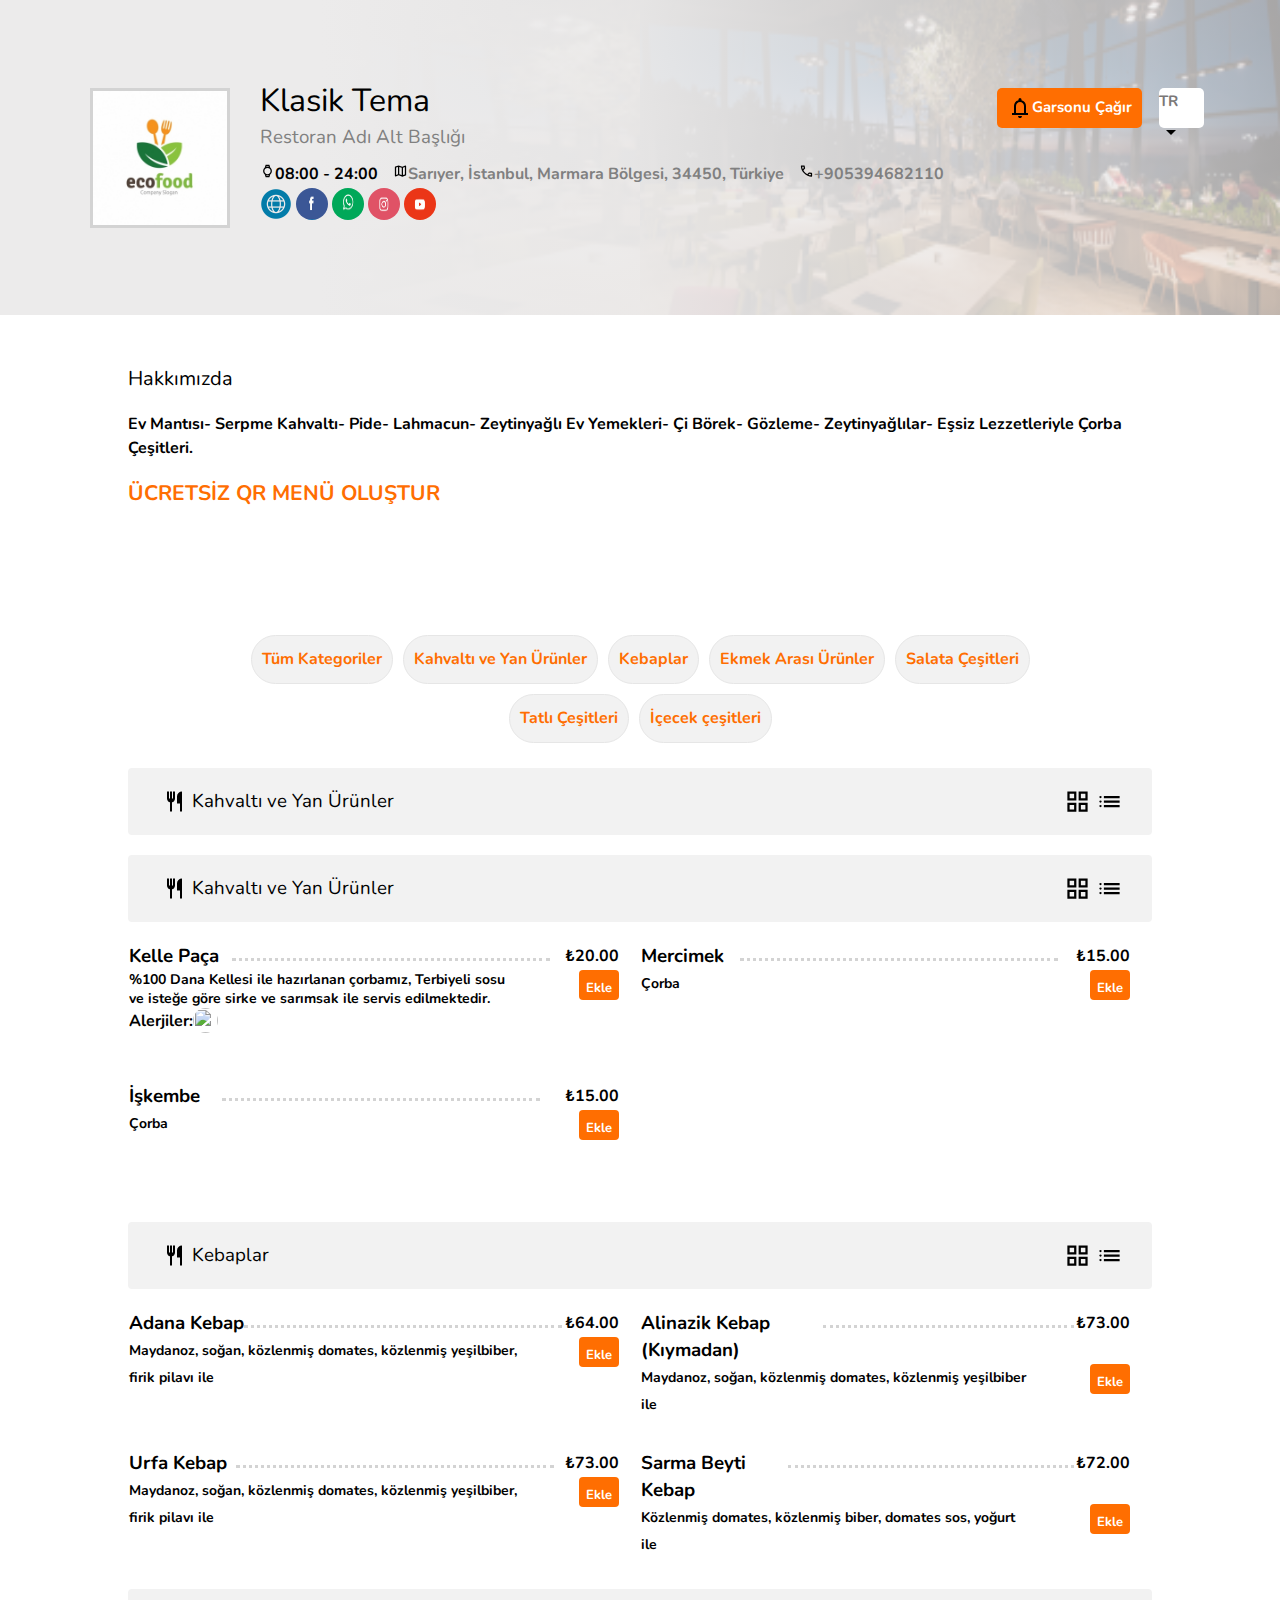
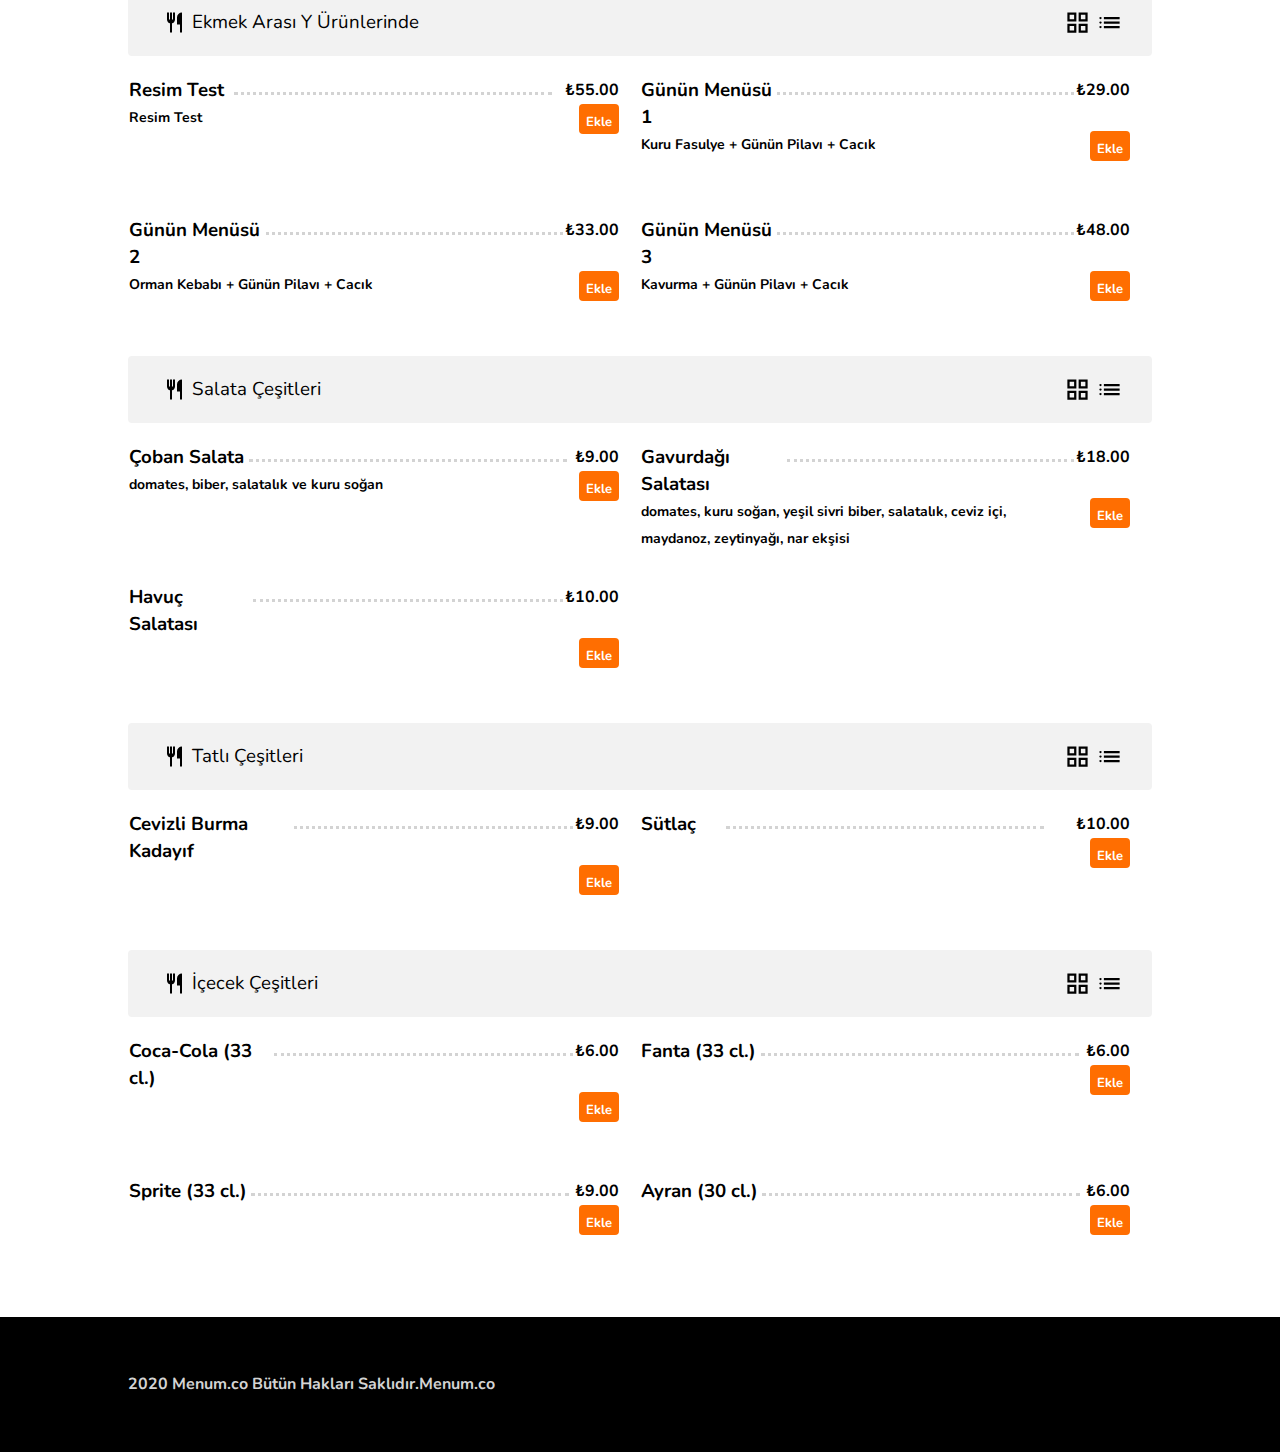
==== index-2.html @ 5a4ddde8 "first commit" ====
<!DOCTYPE html>
<html lang="en">
<head>
    <meta charset="UTF-8">
    <meta name="viewport" content="width=device-width, initial-scale=1.0">
    <link rel="stylesheet" href="./style-2.css">
    <link rel="icon" href="./social medias img/menum.com">
    <link rel="preconnect" href="https://fonts.googleapis.com">
    <link rel="preconnect" href="https://fonts.gstatic.com" crossorigin>
    <link href="https://fonts.googleapis.com/css2?family=Mansalva&family=Noto+Sans+JP:wght@100..900&family=Nunito:ital,wght@0,200..1000;1,200..1000&display=swap" rel="stylesheet">

    <title>Klasik Tema</title>
</head>
<body>
    <!--Header Section Start----------------->

    <header class="header">
        <div class="container">
            <section class="left-section">
                <div class="left">
                    <div class="logo">
                        <img src="./Assets/img/logo.jpg" alt="">
                    </div>
                </div>
                <div class="content">

                    <div class="right">
                        <div class="title">
                            <h1>Klasik Tema</h1>
                            <h3>Restoran Adı Alt Başlığı</h3>
                        </div>

                        <div class="head-content">
                            <ul>
                                <li>
                                    <img src="./Assets/icon/saat.svg" alt="#saat">
                                    08:00 - 24:00
                                </li>
                                <li>
                                    <img src="./Assets/icon/harita.svg" alt="#harita">
                                    <a href="https://www.google.com/maps/search/?api=1&query=Sar%C4%B1yer,%20%C4%B0stanbul,%20Marmara%20B%C3%B6lgesi,%2034450,%20T%C3%BCrkiye">Sarıyer, İstanbul, Marmara Bölgesi, 34450, Türkiye</a>
                                </li>
                                <li>
                                    <img src="./Assets/icon/telefon.svg" alt="#telefon">
                                    <a href="#">+905394682110</a>
                                </li>
                            </ul>
                        </div>

                        <div class="socials">
                            <a href="#" id="first">
                                <img src="./social medias img/menum.com" alt="">
                            </a>
                            <a href="#">
                                <img src="./social medias img/Facebook.PNG" alt="">
                            </a>
                            <a href="#">
                                <img src="./social medias img/Whatsapp.PNG" alt="">
                            </a>
                            <a href="#">
                                <img src="./social medias img/İnstagram.PNG" alt="">
                            </a>
                            <a href="#">
                                <img src="./social medias img/youtube.PNG" alt="">
                            </a>
                        </div>
                    </div>    
                </div>
            </section>
            <section class="right-section">
                <div class="container">
                    <div class="left">
                        <img src="./Assets/icon/Bildirim çanı.svg" alt="">
                        <a href="#">Garsonu Çağır</a>
                    </div>
                    <div class="right">
                        <a href="#">
                            TR
                            <img src="./Assets/icon/mini aşşağı yönlü ok.svg" alt="">
                        </a>
                        <ul>
                            <li>Arabic</li>
                            <li>English</li>
                            <li>Turkish</li>
                        </ul>
                    </div>
                </div>
            </section>
        </div>
    </header>

    <!--Header Section End----------------->

    <!--About Us Section Start----------------->

    <article class="article">
        <div class="container">
            <div class="title-section">
                <h2>Hakkımızda</h2>
            </div>
            <div class="content-section">
                <p>Ev Mantısı- Serpme Kahvaltı- Pide- Lahmacun- Zeytinyağlı Ev Yemekleri- Çi Börek- Gözleme- Zeytinyağlılar- Eşsiz Lezzetleriyle Çorba Çeşitleri.</p>
                <a href="#">ÜCRETSİZ QR MENÜ OLUŞTUR</a>
            </div>
        </div>
    </article>

    <!--About Us Section End----------------->

    <!--Main Section Start----------------->

    <main class="main">
        <div class="container">
            <nav class="nav">
                <div class="container">
                    <a href="#">Tüm Kategoriler</a>
                    <a href="#">Kahvaltı ve Yan Ürünler</a>
                    <a href="#">Kebaplar</a>
                    <a href="#">Ekmek Arası Ürünler</a>
                    <a href="#">Salata Çeşitleri</a>
                    <a href="#"> Tatlı Çeşitleri</a>
                    <a href="#" class="bottom">İçecek çeşitleri</a>
                </div>
            </nav>
            

            <div class="boxed-list">
                <section class="section">
                    <div class="container">
                        <div class="menu-head">
                            <div class="menu-title">
                                <img src="./Assets/icon/restoran çatal kaşık.svg" alt="">
                                <h3>Kahvaltı ve Yan Ürünler</h3>
                            </div>
                            <div class="menu-icon">
                                <img src="./Assets/icon/dört bölme.svg" alt="">
                                <img src="./Assets/icon/liste.svg" alt="">
                            </div>
                        </div>
                    </div>
                </section>

                <section class="section alt-kategori" id="alt-kategori">
                    <div class="container">
                        <div class="menu-head">
                            <div class="menu-title">
                                <img src="./Assets/icon/restoran çatal kaşık.svg" alt="">
                                <h3>Kahvaltı ve Yan Ürünler</h3>
                            </div>
                            <div class="menu-icon">
                                <img src="./Assets/icon/dört bölme.svg" alt="">
                                <img src="./Assets/icon/liste.svg" alt="">
                            </div>
                        </div>
                    </div>
                </section>

                <article class="menu-article">
                    <div class="menu">
                        <div class="container">

                            <div class="card card1">
                                <div class="title">
                                    <h3>Kelle Paça</h3>
                                    <div class="line"></div>
                                    <p>₺20.00</p>
                                </div>
                                <div class="content">
                                    <p style="font-size: 14px; line-height: normal;">%100 Dana Kellesi ile hazırlanan çorbamız, Terbiyeli sosu ve isteğe göre sirke ve sarımsak ile servis edilmektedir.</p>
                                    <a href="#">Ekle</a>
                                </div>
                                <div class="card-footer">
                                    <h4>Alerjiler:</h4>
                                    <img src="../Duyarlı Web Site Tasarım Örnekleri/social medias img/reddit.PNG" alt="" style="width: 25px; height: 25px; border-radius: 100%;">
                                    
                                </div>
                            </div>

                            <div class="card card2">
                                <div class="title">
                                    <h3>Mercimek</h3>
                                    <div class="line"></div>
                                    <p>₺15.00</p>
                                </div>

                                <div class="content">
                                    <p>Çorba</p>
                                    <a href="#">Ekle</a>
                                </div>
                            </div>

                            <div class="card card3">
                                <div class="title">
                                    <h3>İşkembe</h3>
                                    <div class="line"></div>
                                    <p>₺15.00</p>
                                </div>

                                <div class="content">
                                    <p>Çorba</p>
                                    <a href="#">Ekle</a>
                                </div>
                            </div>


                        </div>
                    </div>
                </article>
            </div>  
            
            <div class="boxed-list">
                <section class="section">
                    <div class="container">
                        <div class="menu-head">
                            <div class="menu-title">
                                <img src="./Assets/icon/restoran çatal kaşık.svg" alt="">
                                <h3>Kebaplar</h3>
                            </div>
                            <div class="menu-icon">
                                <img src="./Assets/icon/dört bölme.svg" alt="">
                                <img src="./Assets/icon/liste.svg" alt="">
                            </div>
                        </div>
                    </div>
                </section>

                <article class="menu-article">
                    <div class="menu">
                        <div class="container">
                            
                            <div class="card card1">
                                <div class="title">
                                    <h3>Adana Kebap</h3>
                                    <div class="line"></div>
                                    <p>₺64.00</p>
                                </div>

                                <div class="content">
                                    <p>Maydanoz, soğan, közlenmiş domates, közlenmiş yeşilbiber, firik pilavı ile</p>
                                    <a href="#">Ekle</a>
                                </div>
                            </div>

                            <div class="card card2">
                                <div class="title">
                                    <h3>Alinazik Kebap (Kıymadan)</h3>
                                    <div class="line"></div>
                                    <p>₺73.00</p>
                                </div>

                                <div class="content">
                                    <p>Maydanoz, soğan, közlenmiş domates, közlenmiş yeşilbiber ile</p>
                                    <a href="#">Ekle</a>
                                </div>
                            </div>

                            <div class="card card3">
                                <div class="title">
                                    <h3>Urfa Kebap</h3>
                                    <div class="line"></div>
                                    <p>₺73.00</p>
                                </div>

                                <div class="content">
                                    <p>Maydanoz, soğan, közlenmiş domates, közlenmiş yeşilbiber, firik pilavı ile</p>
                                    <a href="#">Ekle</a>
                                </div>
                            </div>

                            <div class="card card4">
                                <div class="title">
                                    <h3>Sarma Beyti Kebap</h3>
                                    <div class="line"></div>
                                    <p>₺72.00</p>
                                </div>

                                <div class="content">
                                    <p>Közlenmiş domates, közlenmiş biber, domates sos, yoğurt ile</p>
                                    <a href="#">Ekle</a>
                                </div>
                            </div>


                        </div>
                    </div>
                </article>

            </div>

            <div class="boxed-list">
                <section class="section">
                    <div class="container">
                        <div class="menu-head">
                            <div class="menu-title">
                                <img src="./Assets/icon/restoran çatal kaşık.svg" alt="">
                                <h3>Ekmek Arası Y Ürünlerinde</h3>
                            </div>
                            <div class="menu-icon">
                                <img src="./Assets/icon/dört bölme.svg" alt="">
                                <img src="./Assets/icon/liste.svg" alt="">
                            </div>
                        </div>
                    </div>
                </section>

                <article class="menu-article">
                    <div class="menu">
                        <div class="container">
                            
                            <div class="card card1">
                                <div class="title">
                                    <h3>Resim Test</h3>
                                    <div class="line"></div>
                                    <p>₺55.00</p>
                                </div>

                                <div class="content">
                                    <p>Resim Test</p>
                                    <a href="#">Ekle</a>
                                </div>
                            </div>

                            <div class="card card2">
                                <div class="title">
                                    <h3>Günün Menüsü 1</h3>
                                    <div class="line"></div>
                                    <p>₺29.00</p>
                                </div>

                                <div class="content">
                                    <p>Kuru Fasulye + Günün Pilavı + Cacık</p>
                                    <a href="#">Ekle</a>
                                </div>
                            </div>

                            <div class="card card3">

                                <div class="title">
                                    <h3>Günün Menüsü 2</h3>
                                    <div class="line"></div>
                                    <p>₺33.00</p>
                                </div>

                                <div class="content">
                                    <p>Orman Kebabı + Günün Pilavı + Cacık</p>
                                    <a href="#">Ekle</a>
                                </div>
                            </div>

                            <div class="card card4">
                                <div class="title">
                                    <h3>Günün Menüsü 3</h3>
                                    <div class="line"></div>
                                    <p>₺48.00</p>
                                </div>

                                <div class="content">
                                    <p>Kavurma + Günün Pilavı + Cacık</p>
                                    <a href="#">Ekle</a>
                                </div>
                            </div>


                        </div>
                    </div>
                </article>
            </div>

            <div class="boxed-list">
                <section class="section">
                    <div class="container">
                        <div class="menu-head">
                            <div class="menu-title">
                                <img src="./Assets/icon/restoran çatal kaşık.svg" alt="">
                                <h3>Salata Çeşitleri</h3>
                            </div>
                            <div class="menu-icon">
                                <img src="./Assets/icon/dört bölme.svg" alt="">
                                <img src="./Assets/icon/liste.svg" alt="">
                            </div>
                        </div>
                    </div>
                </section>

                <article class="menu-article">
                    <div class="menu">
                        <div class="container">
                            
                            <div class="card card1">
                                <div class="title">
                                    <h3>Çoban Salata</h3>
                                    <div class="line"></div>
                                    <p>₺9.00</p>
                                </div>

                                <div class="content">
                                    <p>domates, biber, salatalık ve kuru soğan</p>
                                    <a href="#">Ekle</a>
                                </div>
                            </div>

                            <div class="card card2">
                                <div class="title">
                                    <h3>Gavurdağı Salatası</h3>
                                    <div class="line"></div>
                                    <p>₺18.00</p>
                                </div>

                                <div class="content">
                                    <p>domates, kuru soğan, yeşil sivri biber, salatalık, ceviz içi, maydanoz, zeytinyağı, nar ekşisi
                                    </p>
                                    <a href="#">Ekle</a>
                                </div>
                            </div>

                            <div class="card card3">
                                <div class="title">
                                    <h3>Havuç Salatası</h3>
                                    <div class="line"></div>
                                    <p>₺10.00</p>
                                </div>

                                <div class="content">
                                    <p></p>
                                    <a href="#">Ekle</a>
                                </div>
                            </div>

                        </div>
                    </div>
                </article>
            </div>

            <div class="boxed-list">
                <section class="section">
                    <div class="container">
                        <div class="menu-head">
                            <div class="menu-title">
                                <img src="./Assets/icon/restoran çatal kaşık.svg" alt="">
                                <h3>Tatlı Çeşitleri</h3>
                            </div>
                            <div class="menu-icon">
                                <img src="./Assets/icon/dört bölme.svg" alt="">
                                <img src="./Assets/icon/liste.svg" alt="">
                            </div>
                        </div>
                    </div>
                </section>

                <article class="menu-article">
                    <div class="menu">
                        <div class="container">
                            
                            <div class="card card1">
                                <div class="title">
                                    <h3>Cevizli Burma Kadayıf</h3>
                                    <div class="line"></div>
                                    <p>₺9.00</p>
                                </div>

                                <div class="content">
                                    <p></p>
                                    <a href="#">Ekle</a>
                                </div>
                            </div>

                            <div class="card card2">
                                <div class="title">
                                    <h3>Sütlaç</h3>
                                    <div class="line"></div>
                                    <p>₺10.00</p>
                                </div>

                                <div class="content">
                                    <p></p>
                                    <a href="#">Ekle</a>
                                </div>
                            </div>

                            

                        </div>
                    </div>
                </article>
            </div>

            <div class="boxed-list">
                <section class="section">
                    <div class="container">
                        <div class="menu-head">
                            <div class="menu-title">
                                <img src="./Assets/icon/restoran çatal kaşık.svg" alt="">
                                <h3>İçecek Çeşitleri</h3>
                            </div>
                            <div class="menu-icon">
                                <img src="./Assets/icon/dört bölme.svg" alt="">
                                <img src="./Assets/icon/liste.svg" alt="">
                            </div>
                        </div>
                    </div>
                </section>

                <article class="menu-article">
                    <div class="menu">
                        <div class="container">
                            
                            <div class="card card1">
                                <div class="title">
                                    <h3>Coca-Cola (33 cl.)</h3>
                                    <div class="line"></div>
                                    <p>₺6.00</p>
                                </div>

                                <div class="content">
                                    <p></p>
                                    <a href="#">Ekle</a>
                                </div>
                            </div>

                            <div class="card card2">
                                <div class="title">
                                    <h3>Fanta (33 cl.)</h3>
                                    <div class="line"></div>
                                    <p>₺6.00</p>
                                </div>

                                <div class="content">
                                    <p></p>
                                    <a href="#">Ekle</a>
                                </div>
                            </div>

                            <div class="card card3">
                                <div class="title">
                                    <h3>Sprite (33 cl.)</h3>
                                    <div class="line"></div>
                                    <p>₺9.00</p>
                                </div>

                                <div class="content">
                                    <p></p>
                                    <a href="#">Ekle</a>
                                </div>
                            </div>

                            <div class="card card4">
                                <div class="title">
                                    <h3>Ayran (30 cl.)</h3>
                                    <div class="line"></div>
                                    <p>₺6.00</p>
                                </div>

                                <div class="content">
                                    <p></p>
                                    <a href="#">Ekle</a>
                                </div>
                            </div>

                        </div>
                    </div>
                </article>

            </div>

        </div>
    </main>

    <!--Main Section End----------------->

    <!--Footer Section Start----------------->

    <footer class="footer">
        <div class="container">
            <div class="content-section">
                <p>2020 Menum.co Bütün Hakları Saklıdır.</p>
                <a href="#">Menum.co</a>
            </div>
        </div>
    </footer>

    <!--Footer Section End----------------->
    
</body>
</html>
---- style-2.css ----
*{
    box-sizing: border-box;
    margin: 0;
    padding: 0;
}

body {
    color: #000;
    font-size: 16px;
    line-height: 27px;
    font-family: "Nunito", sans-serif;
    font-optical-sizing: auto;
    font-weight: bold;
    font-style: normal;
    display: flex;
    flex-direction: column;
}


.boxed-list h3{ 
    font-weight: bold;
}

/*Header Section Start-------------------------------*/

.header{
    width: 100%;
    min-height: 35vh;
    background: linear-gradient(to right, rgb(236, 235, 235,1), rgba(236, 235, 235, 1), rgba(236, 235, 235, 0.97), rgba(236, 235, 235, 0.85),rgba(236, 235, 235, 0.7) ) ,url(./Assets/img/backgrounİmg.png) ,url(./Assets/img/backgrounİmg.png);
    background-size: 100% 100%, 50% 100%;
    background-position: center, right center;
    background-repeat:no-repeat, no-repeat;  

}

.header .container {
    width: 90%;
    height: 35vh;
    display: flex;
    margin-left: 5%;
    margin-right: 5%;
    justify-content: center;
    align-items: center;
    color: black;
    flex-flow: row nowrap;
    justify-content: space-between;
}

.header .container .left-section{
    width: 80%;
    height: 35vh;
    display: flex;
    flex-flow: row nowrap;
    justify-content: center;
    align-items: center;
}

.header .container .left-section .logo{
    margin-right: 20px;
    border: 3px solid lightgray;
    box-shadow: 3px solid rgb(198, 196, 196);
}

.header .container .head-content img{
    width: 15px;
    height: 20px;
}

.header .container .right-section{
    width: 20%;
    height: 35vh;
    display: flex;
    justify-content: center;
    align-items: flex-start;
    position: relative;
    bottom: 50px;
}

.header .container .right-section .left{
    width: 70%;
    height: 40px;
    background-color: rgba(255, 110, 1, 1);
    border-radius: 5px;
    display: flex;
    flex-flow: row nowrap;
    justify-content: center;
    align-items: center;
    font-size: 15px;
}

.header .container .right-section .left a{
    text-decoration: none;
    color:white;
   
}

.header .container .right-section .right{
    width: 22%;
    height: 40px;
    background-color: rgb(255, 255, 255);
    border-radius: 5px;
    font-size: 15px;
}

.header .container .right-section .right img{
    position: relative;
    top: 5px;
}



.header .container .right-section .right a{
    text-decoration: none;
    color:rgb(122, 119, 119);
   
}



.header .container .right-section .right ul, li{
    display: none;
}



.header .container .left-section .logo{
    width: 140px;
    height: 140px;
    display: flex;
    
}

.header .container .left-section .right{
    margin-left: 10px;
}

.header .container .left-section .right .title h1,h3{
    font-weight: lighter;
}

.header .container .left-section .right .title h3{
    margin-top: 10px;
    margin-bottom: 10px;
    color: gray;
}


.header .container .left-section a{
    text-decoration: none;
    color: gray;
}

.header .container .left-section ul {
    list-style-type: none;
    display: flex;
}

.header .container .left-section ul li{
    margin-right: 15px;
    display: flex;
}

.header .container .left-section .socials a img{
    width: 32px;
    height: 32px;
    border-radius: 100%;
    
}

/*Header Section End-------------------------------*/

/*About Us Section Start-------------------------------*/

.article{
    width: 100%;
    min-height: 35vh;
    background-color: white;

}

.article .container{
    width: 80%;
    display: block;
    margin: auto;
    padding-top: 50px;
    display: flex;
    flex-direction: column;
    justify-content: flex-start;
}

.article .container .title-section h2{
    font-weight: lighter;
    font-size: 20px;
}

.article .content-section p{
    margin-top: 20px;
    font-size: 16px;
    line-height: 1.5;
}

.article .content-section a{
    text-decoration: none;
    font-size: 21px;
    color: rgba(255, 110, 1, 1);
    font-weight: bold;
    display: block;
    margin-top: 20px;
}

/*About Us Section End-------------------------------*/

/* Main Section Start-------------------------------*/

.main{
    width: 100%;
    background-color: white;
    display: flex;
    flex-direction: column;
    flex-wrap: nowrap;
    justify-content: flex-start;
}

.main .container{
    width: 80%;
    display: block;
    margin: auto;
    background-color: white;
  
}

            /*Main Nav section Start*/

            .main .container nav .container{
                width: 80%;
                background-color: white(232, 76, 76);
                display: flex;
                flex-direction: row;
                flex-wrap: wrap;
                justify-content: center;
                align-items: center;
                margin-bottom: 20px;
            }

            .main .container nav .container a{
                margin: 5px;
                padding: 10px;
                background-color: #f2f2f2;
                color: rgba(255, 110, 1, 1);
                text-align: center;
                font-weight: bold;
                text-decoration: none;
                border: 1px solid #e6e6e6;
                border-radius: 50px;
            }

            .main .container nav .container a .bottom{
                display: block;
            }

            .main .container .boxed-list{
                display: flex;
                flex-flow: column nowrap;
            }

            /*Main Nav section End*/

           

            /*Main menu head section Start*/



            .main section .container{
                width: 100%;
                background-color:  #f2f2f2;
                margin-bottom: 20px;
                border-radius: 4px;
                display: flex;
                color:rgb(0, 0, 0) ;
            }  

            .main .boxed-list.alt-kategori .container {
                background-color: #e6e6e6;
               }
            

            .main section .container .menu-head{
                width: 100%;
                display: flex;
                flex-flow: row nowrap;
                justify-content: space-between;
                padding: 20px 35px;
            }


            .main section .container .menu-title{
                display: flex;
    
            }

            .main section .container .menu-title img{
                margin-right: 5px;
            }

            .main section .container .menu-title h3{
                font-weight: lighter;
            }

            .main section .container .menu-icon{
                display: flex;
            }

            .main section .container .menu-icon img{
                margin-left: 5px;
            }

           
            
            
            /*Main maenu head section End*/

            /*Main maenu card section Start*/



            .main  .boxed-list .menu-article .menu{
                width: 100%;
                background-color: pink;
                display: flex;
                flex-direction: row;
                flex-wrap: wrap;
            }

            .main  .boxed-list .menu-article .menu .container{
                width: 100%;
                display: flex;
                flex-flow: row wrap;
            }

            main  .boxed-list .menu-article .menu .container .card{
                margin-right: 20px;
                margin-bottom: 20px;
                width: 48%;
                height: 120px;
                border: 1px solid rgb(255, 255, 255);
                display: flex;
                flex-flow: column nowrap;
                
                
            }

            .line{
                border: 3.5px dotted lightgray  ;
                border-bottom: 0px;
                width: 65%;
                height: 1px;
                margin-top: 15px;
                margin-right: 2px;
                
            }

          

             main  .boxed-list .menu-article .menu .container .card .title{
                width: 100%;
                background-color: white;
                display: flex;
                flex-flow: row nowrap;
                justify-content: space-between;
             }

             main  .boxed-list .menu-article .menu .container .card .title h3{
                font-weight: bold;
             }

             main  .boxed-list .menu-article .menu .container .card .title p{
                font-weight: bold;
             }

             main  .boxed-list .menu-article .menu .container .card .content{
                display: flex;
                flex-flow: row nowrap;
                justify-content: space-between;
             }

             main  .boxed-list .menu-article .menu .container .card .content p{
                width: 80%;
                font-size: 14px;
             }
             
             main  .boxed-list .menu-article .menu .container .card .content a{
                width: 40px;
                height: 30px;
                background-color: rgba(255, 110, 1, 1);
                color: white;
                text-decoration: none;
                text-align: center;
                font-size: 13px;
                padding: 5px;
                border-radius: 4px;
             }

             main  .boxed-list .menu-article .menu .container .card .card-footer{
                display: flex;
             }

        
            /*Main maenu card section End*/


/*Main Section End-------------------------------*/

/*Footer Section Start-------------------------------*/

.footer{
    width: 100%;
    min-height: 15vh;
    background-color: black;
}

.footer .container{
    width: 80%;
    min-height: 15vh;
    display: block;
    margin: auto;
    color: lightgray;
}

.footer .container .content-section{
    width: 100%;
    height: 15vh;
    display: flex;
    flex-direction: row;
    justify-content: flex-start;
    align-items: center;
}

.footer .container .content-section a{
    text-decoration: none;
    color: lightgray;
}


/*Footer Section End-------------------------------*/

/*Media Querys Start--------------------------------*/

@media screen and (max-width: 1150px ){

    main  .boxed-list .menu-article .menu .container .card{
        width: 40%;
    }

    .header .container .left-section .socials a img{
        width: 32px;
        height: 32px;
        border-radius: 100%;
        
    }

    .article .container{
        margin-bottom: 60px;
    }

    .main .container nav .container{
        width: 100%;
    }
    

    
    .header .container .left-section .logo{
        position: relative;
    }

    .header .container .left-section .right{
        display:flex;
        flex-flow: column nowrap;
        align-items: flex-end;
        
    }
    

}

@media screen and (max-width: 1000px){
    .header .container .left-section {
        flex-flow: column nowrap;
    }

}

@media screen and (max-width: 980px){
    .header{
        min-height: 65vh; 
        display: flex;  
    }

    .header .container{
        min-height: 65vh;
    }

    .header .container .head-content img{
        width: 15px;
        height: 20px;
    }

    .header .container .left-section{
        flex-flow: column nowrap;
    }

    .header .container .right  .head-content{
        width: 130%;
    }

    .header .container .left-section  .left .logo{
        position: relative;
        right: 85%;
    }

    .header .container .left-section  .right{
        position: relative;
        left: 12.5%;
        top: 15px;
    }  

    .header .container .right-section {
        width: 50%;
        position: relative;
        float:inline-end;
        bottom: 50%;
    }

    .header .container .right-section .left{
        width: 200px;
    }

    

}

@media screen and (max-width: 960px) {
    main  .boxed-list .menu-article .menu .container .card{
        height: 30%;
    }
}

@media screen and (max-width: 700px){
    main  .boxed-list .menu-article .menu .container .card{
        width: 100%;
        margin: 10px;
    }
}

@media screen and (max-width: 572px){
    main  .boxed-list .menu-article .menu .container .card{
        width: 100%;
        margin: auto;
        height: auto;
        margin-bottom: 15px;
    }

    .article .container{
        margin-bottom: 60px;
    }

    .main .container nav .container{
        width: 100%;
    }

    
    
}

@media screen and (max-width: 400px){
    
}
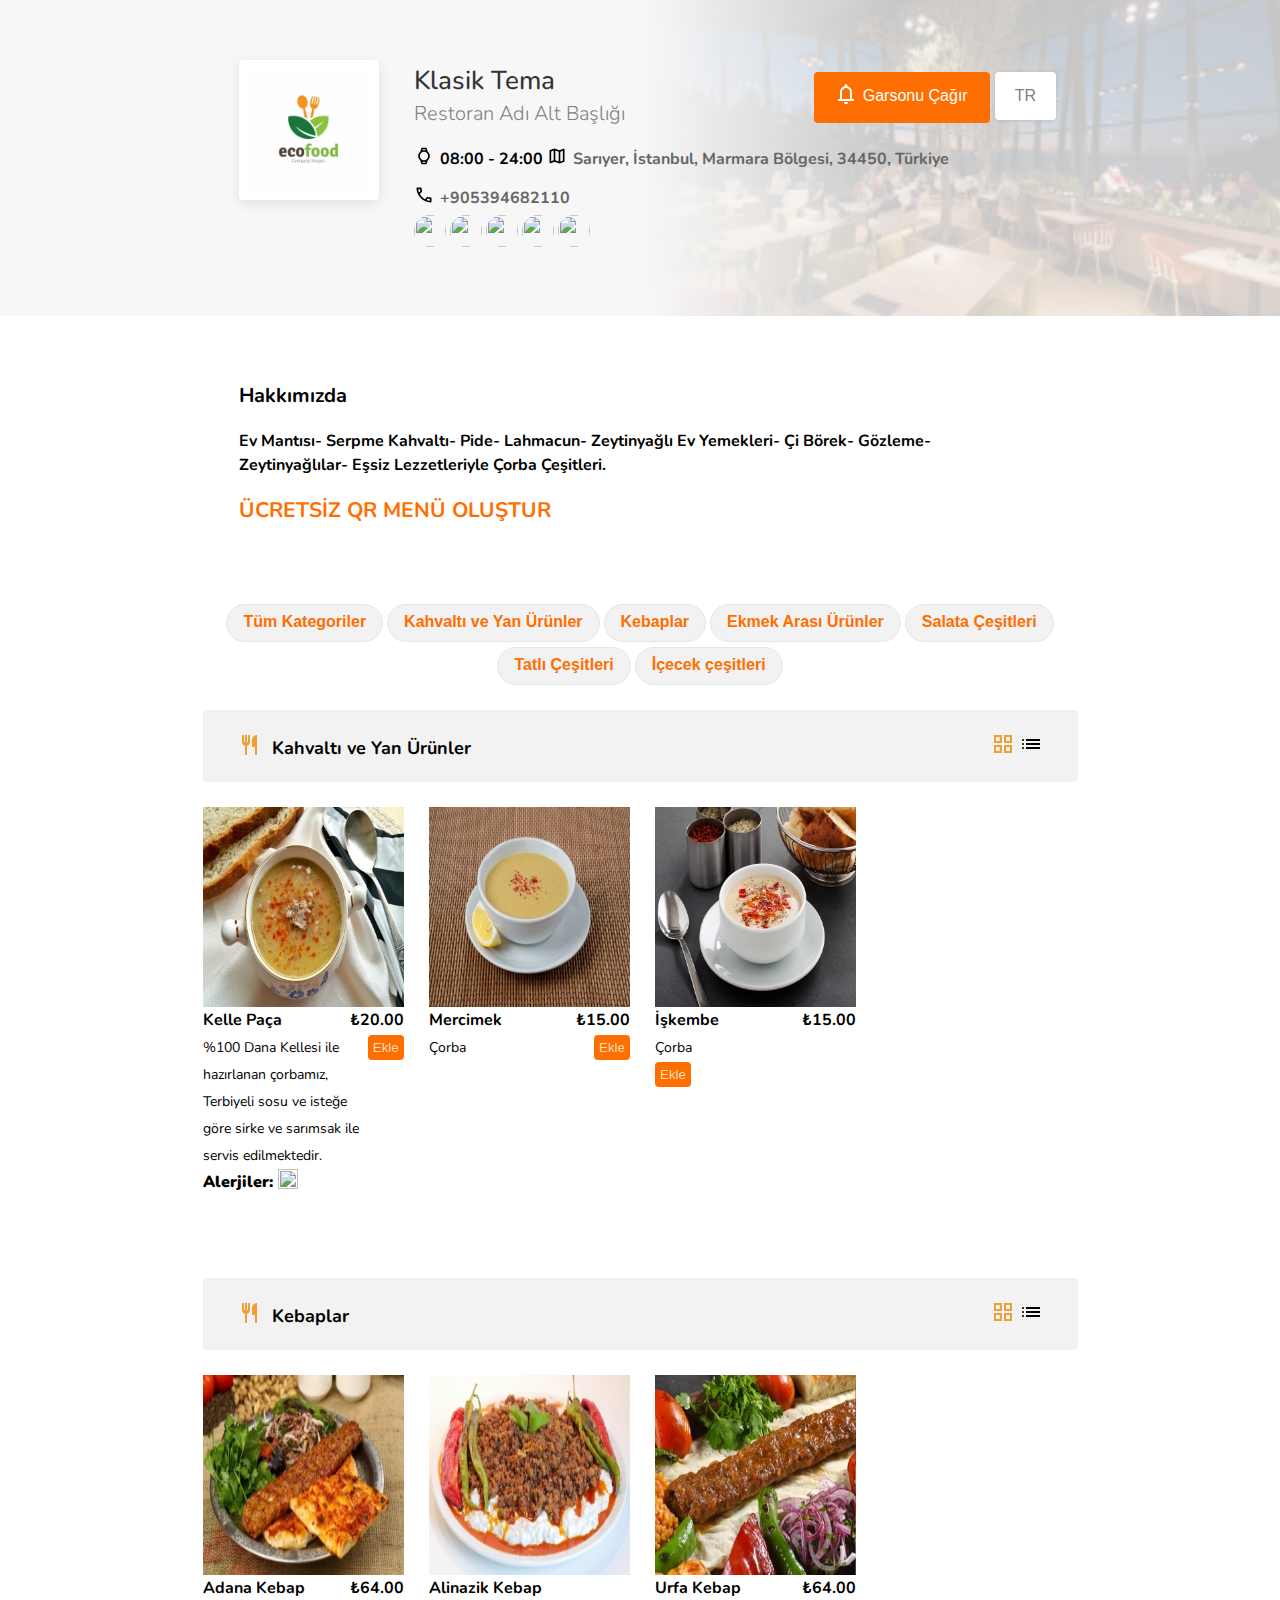
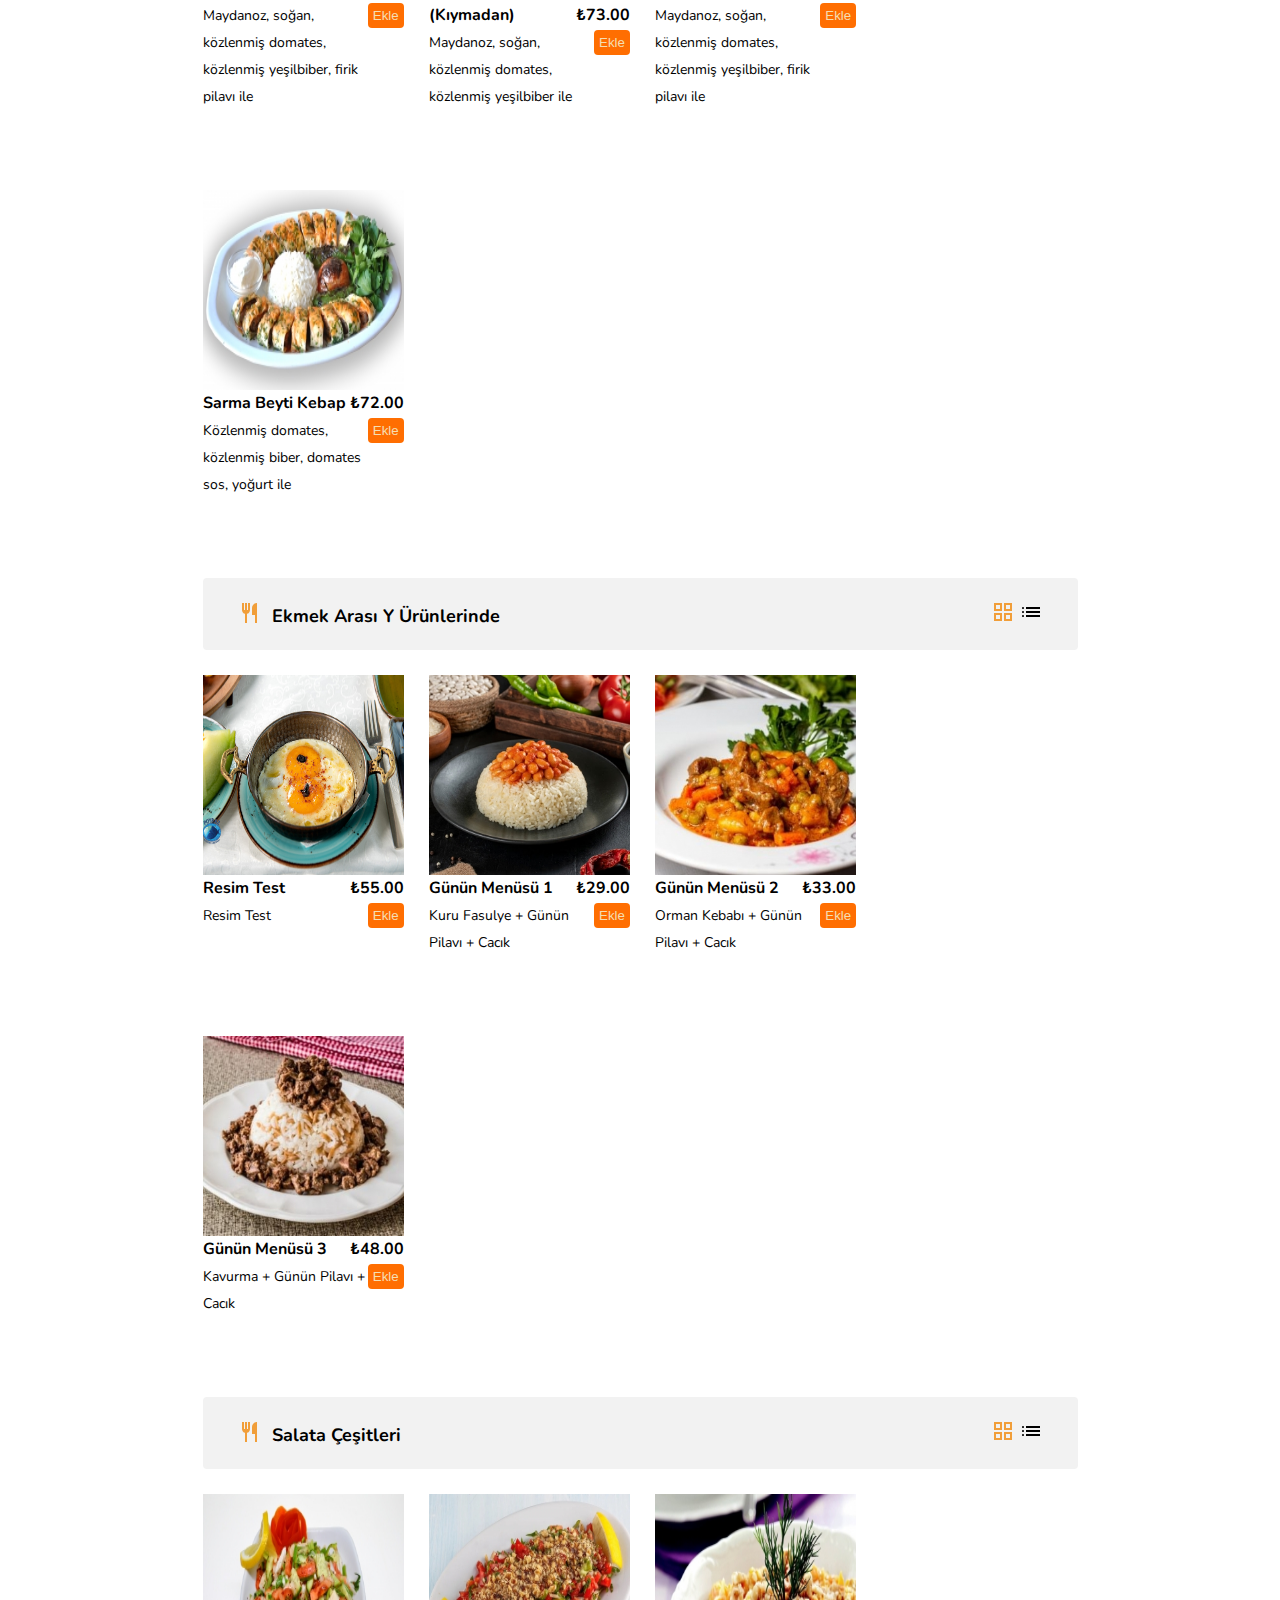
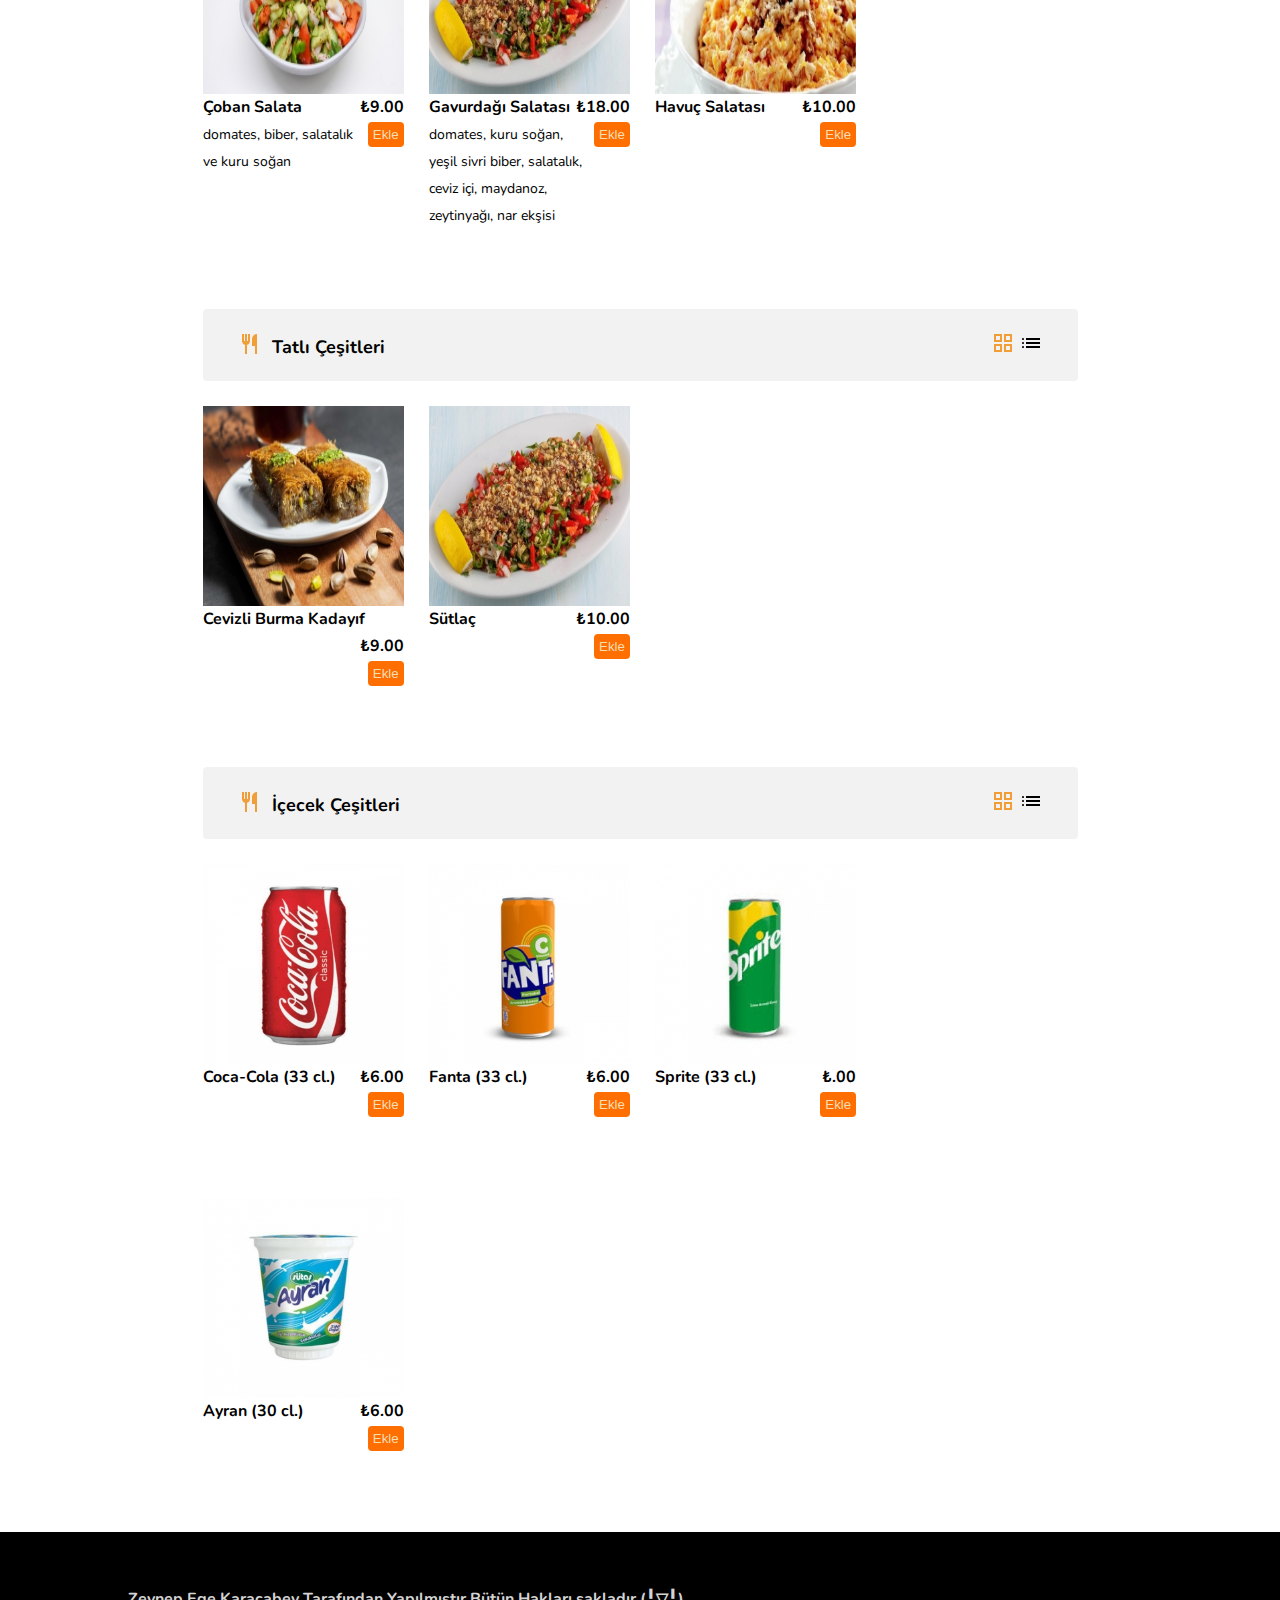
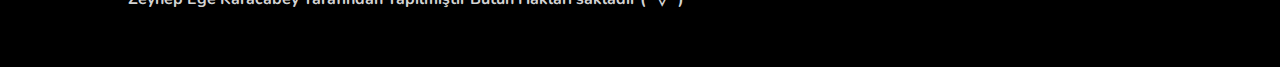
==== commit c2ebaeaf: "I revised the code and wrote it more regularly." ====
--- a/index-2.html
+++ b/index-2.html
@@ -4,7 +4,7 @@
     <meta charset="UTF-8">
     <meta name="viewport" content="width=device-width, initial-scale=1.0">
     <link rel="stylesheet" href="./style-2.css">
-    <link rel="icon" href="./social medias img/menum.com">
+    <link rel="shortcut icon" href="https://menum.co/storage/logo/favicon.jpg">
     <link rel="preconnect" href="https://fonts.googleapis.com">
     <link rel="preconnect" href="https://fonts.gstatic.com" crossorigin>
     <link href="https://fonts.googleapis.com/css2?family=Mansalva&family=Noto+Sans+JP:wght@100..900&family=Nunito:ital,wght@0,200..1000;1,200..1000&display=swap" rel="stylesheet">
@@ -14,79 +14,70 @@
 <body>
     <!--Header Section Start----------------->
 
-    <header class="header">
-        <div class="container">
-            <section class="left-section">
-                <div class="left">
-                    <div class="logo">
-                        <img src="./Assets/img/logo.jpg" alt="">
-                    </div>
-                </div>
-                <div class="content">
-
-                    <div class="right">
-                        <div class="title">
-                            <h1>Klasik Tema</h1>
-                            <h3>Restoran Adı Alt Başlığı</h3>
-                        </div>
-
-                        <div class="head-content">
-                            <ul>
-                                <li>
-                                    <img src="./Assets/icon/saat.svg" alt="#saat">
-                                    08:00 - 24:00
-                                </li>
-                                <li>
-                                    <img src="./Assets/icon/harita.svg" alt="#harita">
-                                    <a href="https://www.google.com/maps/search/?api=1&query=Sar%C4%B1yer,%20%C4%B0stanbul,%20Marmara%20B%C3%B6lgesi,%2034450,%20T%C3%BCrkiye">Sarıyer, İstanbul, Marmara Bölgesi, 34450, Türkiye</a>
-                                </li>
-                                <li>
-                                    <img src="./Assets/icon/telefon.svg" alt="#telefon">
-                                    <a href="#">+905394682110</a>
-                                </li>
-                            </ul>
-                        </div>
-
+    <header>
+        <div class="header">
+            <div class="head-container">
+                <aside class="left-aside">
+                    <div class="head-image">
+                        <img class="logo" src="./Assets/img/logo.jpg" alt="">
+                    </div>
+                    <div class="head-content">
+                            <h3>Klasik Tema
+                                <span>Restoran Adı Alt Başlığı</span>
+                            </h3>
+                            <div class="right-content">
+                                <ul>
+                                    <li>
+                                        <img src="./Assets/icon/saat.svg" alt="">
+                                        08:00 - 24:00
+                                    </li>
+                                    <li>
+                                        <img src="./Assets/icon/harita.svg" alt="">
+                                        <a href="https://www.google.com/maps/search/?api=1&query=Sar%C4%B1yer,%20%C4%B0stanbul,%20Marmara%20B%C3%B6lgesi,%2034450,%20T%C3%BCrkiye">Sarıyer, İstanbul, Marmara Bölgesi, 34450, Türkiye</a>
+                                    </li>
+                                    <li>
+                                        <img src="./Assets/icon/telefon.svg" alt="">
+                                        <a href="#">+905394682110</a>
+                                    </li>
+                                </ul>
+                        </div>
                         <div class="socials">
-                            <a href="#" id="first">
-                                <img src="./social medias img/menum.com" alt="">
+                            <a href="#">
+                                <img src="https://menum.co//templates/restro-theme/images/browser.png" alt="">
                             </a>
                             <a href="#">
-                                <img src="./social medias img/Facebook.PNG" alt="">
+                                <img src="https://menum.co//templates/restro-theme/images/facebook-logo.png" alt="">
                             </a>
                             <a href="#">
-                                <img src="./social medias img/Whatsapp.PNG" alt="">
+                                <img src="https://menum.co//templates/restro-theme/images/whatsapp2.png" alt="">
                             </a>
                             <a href="#">
-                                <img src="./social medias img/İnstagram.PNG" alt="">
+                                <img src="https://menum.co//templates/restro-theme/images/instagram.png" alt="">
                             </a>
                             <a href="#">
-                                <img src="./social medias img/youtube.PNG" alt="">
+                                <img src="https://menum.co//templates/restro-theme/images/youtube.png" alt="">
                             </a>
                         </div>
-                    </div>    
-                </div>
-            </section>
-            <section class="right-section">
-                <div class="container">
-                    <div class="left">
-                        <img src="./Assets/icon/Bildirim çanı.svg" alt="">
-                        <a href="#">Garsonu Çağır</a>
-                    </div>
-                    <div class="right">
-                        <a href="#">
-                            TR
-                            <img src="./Assets/icon/mini aşşağı yönlü ok.svg" alt="">
-                        </a>
-                        <ul>
-                            <li>Arabic</li>
-                            <li>English</li>
-                            <li>Turkish</li>
-                        </ul>
-                    </div>
-                </div>
-            </section>
-        </div>
+                    </div>
+
+                </aside>
+                <aside class="right-aside">
+                    <div class="buttons">
+                        <div class="left-button">
+                            <button type="button" href="#" class="button-1" title="Garsonu Çağır" >
+                                <img src="./Assets/icon/beyaz bildirim Çanı.svg" alt="">
+                                <span class="btn-1">Garsonu Çağır</span>
+                            </button>
+                        </div>
+                        <div class="right-button">
+                            <button type="button" href="#" class="button-2" title="TR">
+                                <span class="btn-2">TR</span>
+                            </button>
+                        </div>
+                    </div>
+                </aside>
+            </div>
+        </div> 
     </header>
 
     <!--Header Section End----------------->
@@ -94,11 +85,11 @@
     <!--About Us Section Start----------------->
 
     <article class="article">
-        <div class="container">
-            <div class="title-section">
-                <h2>Hakkımızda</h2>
+        <div class="article-container">
+            <div class="about-title">
+                <h3>Hakkımızda</h3>
             </div>
-            <div class="content-section">
+            <div class="about-content">
                 <p>Ev Mantısı- Serpme Kahvaltı- Pide- Lahmacun- Zeytinyağlı Ev Yemekleri- Çi Börek- Gözleme- Zeytinyağlılar- Eşsiz Lezzetleriyle Çorba Çeşitleri.</p>
                 <a href="#">ÜCRETSİZ QR MENÜ OLUŞTUR</a>
             </div>
@@ -111,457 +102,673 @@
 
     <main class="main">
         <div class="container">
-            <nav class="nav">
-                <div class="container">
-                    <a href="#">Tüm Kategoriler</a>
-                    <a href="#">Kahvaltı ve Yan Ürünler</a>
-                    <a href="#">Kebaplar</a>
-                    <a href="#">Ekmek Arası Ürünler</a>
-                    <a href="#">Salata Çeşitleri</a>
-                    <a href="#"> Tatlı Çeşitleri</a>
-                    <a href="#" class="bottom">İçecek çeşitleri</a>
-                </div>
+            <nav class="nav-container">
+                
+                    <div class="nav-buttons">
+                        <button type="button" href="#" class="nav-btn" title="Tüm Kategoriler">
+                            <span class="btn-name">Tüm Kategoriler</span>
+                        </button>
+
+                        <button type="button" href="#" class="nav-btn" title="Tüm Kategoriler">
+                            <span class="Kahvaltı ve Yan Ürünler">Kahvaltı ve Yan Ürünler</span>
+                        </button>
+
+                        <button type="button" href="#" class="nav-btn" title="Tüm Kategoriler">
+                            <span class="Kebaplar">Kebaplar</span>
+                        </button>
+
+                        <button type="button" href="#" class="nav-btn" title="Tüm Kategoriler">
+                            <span class="Ekmek Arası Ürünler">Ekmek Arası Ürünler</span>
+                        </button>
+
+                        <button type="button" href="#" class="nav-btn" title="Tüm Kategoriler">
+                            <span class="Salata Çeşitleri">Salata Çeşitleri</span>
+                        </button>
+
+                        <button type="button" href="#" class="nav-btn" title="Tüm Kategoriler">
+                            <span class="Tatlı Çeşitleri">Tatlı Çeşitleri</span>
+                        </button>
+                        
+                        <button type="button" href="#" class="nav-btn , block-btn" title="Tüm Kategoriler">
+                            <span class="İçecek çeşitleri block-btn">İçecek çeşitleri</span>
+                        </button>
+                    </div>
+                
             </nav>
             
 
             <div class="boxed-list">
-                <section class="section">
-                    <div class="container">
-                        <div class="menu-head">
-                            <div class="menu-title">
-                                <img src="./Assets/icon/restoran çatal kaşık.svg" alt="">
-                                <h3>Kahvaltı ve Yan Ürünler</h3>
-                            </div>
-                            <div class="menu-icon">
-                                <img src="./Assets/icon/dört bölme.svg" alt="">
+                        <div class="boxed-list-head">
+                            <h3>
+                                <img src="./Assets/icon/turuncu çatal bıçak.svg" alt="">
+                                Kahvaltı ve Yan Ürünler
+                            </h3>
+                            <div class="right-icon">
+                                <img src="./Assets/icon/türüncü dört bölme.svg" alt="">
                                 <img src="./Assets/icon/liste.svg" alt="">
-                            </div>
-                        </div>
-                    </div>
-                </section>
-
-                <section class="section alt-kategori" id="alt-kategori">
-                    <div class="container">
-                        <div class="menu-head">
-                            <div class="menu-title">
-                                <img src="./Assets/icon/restoran çatal kaşık.svg" alt="">
-                                <h3>Kahvaltı ve Yan Ürünler</h3>
-                            </div>
-                            <div class="menu-icon">
-                                <img src="./Assets/icon/dört bölme.svg" alt="">
-                                <img src="./Assets/icon/liste.svg" alt="">
-                            </div>
-                        </div>
-                    </div>
-                </section>
-
-                <article class="menu-article">
-                    <div class="menu">
-                        <div class="container">
-
-                            <div class="card card1">
-                                <div class="title">
-                                    <h3>Kelle Paça</h3>
-                                    <div class="line"></div>
-                                    <p>₺20.00</p>
-                                </div>
-                                <div class="content">
-                                    <p style="font-size: 14px; line-height: normal;">%100 Dana Kellesi ile hazırlanan çorbamız, Terbiyeli sosu ve isteğe göre sirke ve sarımsak ile servis edilmektedir.</p>
-                                    <a href="#">Ekle</a>
-                                </div>
-                                <div class="card-footer">
-                                    <h4>Alerjiler:</h4>
-                                    <img src="../Duyarlı Web Site Tasarım Örnekleri/social medias img/reddit.PNG" alt="" style="width: 25px; height: 25px; border-radius: 100%;">
+                            </div>   
+                            
+                        </div>
+
+
+                        <div class="cards">
+
+                            <div class="menu-card">
+                                <figure>
+                                    <img src="./Assets/img/kellePaça.jpg" alt="">
+                                </figure>
+                                <div class="menu-content">
+                                    <h4 class="menu-title">
+                                        Kelle Paça
+                                        <span class="price"> ₺20.00</span>
+                                    </h4>
+
+                                    <div class="card-middle">
+                                        <div class="ingredient">
+                                            %100 Dana Kellesi ile hazırlanan çorbamız, Terbiyeli sosu ve isteğe göre sirke ve sarımsak ile servis edilmektedir.
+                                        </div>
+                                        <div class="add">
+                                            <button type="button" class="button add-item-button add-extras">Ekle</button>
+                                        </div>
+
+                                    </div>
+
+                                    <ul class="alergy">
+                                        <li><strong>Alerjiler:</strong></li>
+                                        <li>
+                                            <img src="https://menum.co/storage/allergies/Misir.png" alt="">
+                                        </li>
+                                    </ul>
                                     
                                 </div>
-                            </div>
-
-                            <div class="card card2">
-                                <div class="title">
-                                    <h3>Mercimek</h3>
-                                    <div class="line"></div>
-                                    <p>₺15.00</p>
-                                </div>
-
-                                <div class="content">
-                                    <p>Çorba</p>
-                                    <a href="#">Ekle</a>
-                                </div>
-                            </div>
-
-                            <div class="card card3">
-                                <div class="title">
-                                    <h3>İşkembe</h3>
-                                    <div class="line"></div>
-                                    <p>₺15.00</p>
-                                </div>
-
-                                <div class="content">
-                                    <p>Çorba</p>
-                                    <a href="#">Ekle</a>
-                                </div>
-                            </div>
-
-
-                        </div>
-                    </div>
-                </article>
+                                
+                            </div>
+
+                            <div class="menu-card">
+                                <figure>
+                                    <img src="./Assets/img/Mercimek.jpg" alt="">
+                                </figure>
+                                <div class="menu-content">
+                                    <h4 class="menu-title">
+                                        Mercimek
+                                        <span class="price"> ₺15.00</span>
+                                    </h4>
+
+                                    <div class="card-middle">
+                                        <div class="ingredient">
+                                            Çorba
+                                        </div>
+                                        <div class="add">
+                                            <button type="button" class="button add-item-button add-extras">Ekle</button>
+                                        </div>
+
+                                    </div>
+
+                                
+                                    
+                                </div>
+                                
+                            </div>
+
+                            <div class="menu-card">
+                                <figure>
+                                    <img src="./Assets/img/işkembe.jpg" alt="">
+                                </figure>
+                                <div class="menu-content">
+                                    <h4 class="menu-title">
+                                        İşkembe
+                                        <span class="price">₺15.00</span>
+                                    </h4>
+
+                                    <div class="card-middle">
+                                        <div class="ingredient">
+                                             Çorba
+                                        <div class="add">
+                                            <button type="button" class="button add-item-button add-extras">Ekle</button>
+                                        </div>
+
+                                    </div>
+
+                                    
+                                    
+                                </div>
+                                
+                            </div>
+                        </div> 
+                    
+                
             </div>  
+
+            <div class="boxed-list">
+                
+                <div class="boxed-list-head">
+                    <h3>
+                        <img src="./Assets/icon/turuncu çatal bıçak.svg" alt="">
+                        Kebaplar
+                    </h3>
+                    <div class="right-icon">
+                        <img src="./Assets/icon/türüncü dört bölme.svg" alt="">
+                        <img src="./Assets/icon/liste.svg" alt="">
+                    </div>   
+                    
+                </div>
+                
+
+                <div class="cards">
+
+                    <div class="menu-card">
+                        <figure>
+                            <img src="./Assets/img/adanaKebap.jpg" alt="">
+                        </figure>
+                        <div class="menu-content">
+                            <h4 class="menu-title">
+                                Adana Kebap
+                                <span class="price"> ₺64.00</span>
+                            </h4>
+
+                            <div class="card-middle">
+                                <div class="ingredient">
+                                    Maydanoz, soğan, közlenmiş domates, közlenmiş yeşilbiber, firik pilavı ile
+                                </div>
+                                <div class="add">
+                                    <button type="button" class="button add-item-button add-extras">Ekle</button>
+                                </div>
+
+                            </div>
+
+                            
+                        </div>
+                        
+                    </div>
+
+                    <div class="menu-card">
+                        <figure>
+                            <img src="./Assets/img/alinazik.jpg" alt="">
+                        </figure>
+                        <div class="menu-content">
+                            <h4 class="menu-title">
+                                Alinazik Kebap (Kıymadan)
+                                <span class="price"> ₺73.00 </span>
+                            </h4>
+
+                            <div class="card-middle">
+                                <div class="ingredient">
+                                    Maydanoz, soğan, közlenmiş domates, közlenmiş yeşilbiber ile
+                                </div>
+                                <div class="add">
+                                    <button type="button" class="button add-item-button add-extras">Ekle</button>
+                                </div>
+
+                            </div>
+
+                            
+                        </div>
+                        
+                    </div>
+
+                    <div class="menu-card">
+                        <figure>
+                            <img src="./Assets/img/urfaKebap.jpg" alt="">
+                        </figure>
+                        <div class="menu-content">
+                            <h4 class="menu-title">
+                                Urfa Kebap
+                                <span class="price"> ₺64.00</span>
+                            </h4>
+
+                            <div class="card-middle">
+                                <div class="ingredient">
+                                    Maydanoz, soğan, közlenmiş domates, közlenmiş yeşilbiber, firik pilavı ile
+                                </div>
+                                <div class="add">
+                                    <button type="button" class="button add-item-button add-extras">Ekle</button>
+                                </div>
+
+                            </div>
+
+                            
+                        </div>
+                        
+                    </div>
+
+                    <div class="menu-card">
+                        <figure>
+                            <img src="./Assets/img/sarmaBeyti.jpg" alt="">
+                        </figure>
+                        <div class="menu-content">
+                            <h4 class="menu-title">
+                                Sarma Beyti Kebap
+                                <span class="price"> ₺72.00</span>
+                            </h4>
+
+                            <div class="card-middle">
+                                <div class="ingredient">
+                                    Közlenmiş domates, közlenmiş biber, domates sos, yoğurt ile
+                                </div>
+                                <div class="add">
+                                    <button type="button" class="button add-item-button add-extras">Ekle</button>
+                                </div>
+
+                            </div>
+
+                            
+                        </div>
+                        
+                    </div>
+
+            </div>        
+
             
+        
+            </div> 
+
+
             <div class="boxed-list">
-                <section class="section">
-                    <div class="container">
-                        <div class="menu-head">
-                            <div class="menu-title">
-                                <img src="./Assets/icon/restoran çatal kaşık.svg" alt="">
-                                <h3>Kebaplar</h3>
-                            </div>
-                            <div class="menu-icon">
-                                <img src="./Assets/icon/dört bölme.svg" alt="">
-                                <img src="./Assets/icon/liste.svg" alt="">
-                            </div>
-                        </div>
-                    </div>
-                </section>
-
-                <article class="menu-article">
-                    <div class="menu">
-                        <div class="container">
+                <div class="boxed-list-head">
+                    <h3>
+                        <img src="./Assets/icon/turuncu çatal bıçak.svg" alt="">
+                        Ekmek Arası Y Ürünlerinde
+                    </h3>
+                    <div class="right-icon">
+                        <img src="./Assets/icon/türüncü dört bölme.svg" alt="">
+                        <img src="./Assets/icon/liste.svg" alt="">
+                    </div>   
+                    
+                </div>
+                
+
+                <div class="cards">
+
+                    <div class="menu-card">
+                        <figure>
+                            <img src="./Assets/img/sahandaYumurta.jpg" alt="">
+                        </figure>
+                        <div class="menu-content">
+                            <h4 class="menu-title">
+                                Resim Test
+                                <span class="price"> ₺55.00</span>
+                            </h4>
+
+                            <div class="card-middle">
+                                <div class="ingredient">
+                                    Resim Test
+                                </div>
+                                <div class="add">
+                                    <button type="button" class="button add-item-button add-extras">Ekle</button>
+                                </div>
+
+                            </div>
+
                             
-                            <div class="card card1">
-                                <div class="title">
-                                    <h3>Adana Kebap</h3>
-                                    <div class="line"></div>
-                                    <p>₺64.00</p>
-                                </div>
-
-                                <div class="content">
-                                    <p>Maydanoz, soğan, közlenmiş domates, közlenmiş yeşilbiber, firik pilavı ile</p>
-                                    <a href="#">Ekle</a>
-                                </div>
-                            </div>
-
-                            <div class="card card2">
-                                <div class="title">
-                                    <h3>Alinazik Kebap (Kıymadan)</h3>
-                                    <div class="line"></div>
-                                    <p>₺73.00</p>
-                                </div>
-
-                                <div class="content">
-                                    <p>Maydanoz, soğan, közlenmiş domates, közlenmiş yeşilbiber ile</p>
-                                    <a href="#">Ekle</a>
-                                </div>
-                            </div>
-
-                            <div class="card card3">
-                                <div class="title">
-                                    <h3>Urfa Kebap</h3>
-                                    <div class="line"></div>
-                                    <p>₺73.00</p>
-                                </div>
-
-                                <div class="content">
-                                    <p>Maydanoz, soğan, közlenmiş domates, közlenmiş yeşilbiber, firik pilavı ile</p>
-                                    <a href="#">Ekle</a>
-                                </div>
-                            </div>
-
-                            <div class="card card4">
-                                <div class="title">
-                                    <h3>Sarma Beyti Kebap</h3>
-                                    <div class="line"></div>
-                                    <p>₺72.00</p>
-                                </div>
-
-                                <div class="content">
-                                    <p>Közlenmiş domates, közlenmiş biber, domates sos, yoğurt ile</p>
-                                    <a href="#">Ekle</a>
-                                </div>
-                            </div>
-
-
-                        </div>
-                    </div>
-                </article>
+                        </div>
+                        
+                    </div>
+
+                    <div class="menu-card">
+                        <figure>
+                            <img src="./Assets/img/gününMenüsü1.jpg" alt="">
+                        </figure>
+                        <div class="menu-content">
+                            <h4 class="menu-title">
+                                Günün Menüsü 1
+                                <span class="price"> ₺29.00 </span>
+                            </h4>
+
+                            <div class="card-middle">
+                                <div class="ingredient">
+                                    Kuru Fasulye + Günün Pilavı + Cacık
+                                </div>
+                                <div class="add">
+                                    <button type="button" class="button add-item-button add-extras">Ekle</button>
+                                </div>
+
+                            </div>
+
+                            
+                        </div>
+                        
+                    </div>
+
+                    <div class="menu-card">
+                        <figure>
+                            <img src="./Assets/img/gününMenüsü2.jpg" alt="">
+                        </figure>
+                        <div class="menu-content">
+                            <h4 class="menu-title">
+                                Günün Menüsü 2
+                                <span class="price"> ₺33.00</span>
+                            </h4>
+
+                            <div class="card-middle">
+                                <div class="ingredient">
+                                    Orman Kebabı + Günün Pilavı + Cacık
+                                </div>
+                                <div class="add">
+                                    <button type="button" class="button add-item-button add-extras">Ekle</button>
+                                </div>
+
+                            </div>
+
+                            
+                        </div>
+                        
+                    </div>
+
+                    <div class="menu-card">
+                        <figure>
+                            <img src="./Assets/img/gününMenüsü3.jpg" alt="">
+                        </figure>
+                        <div class="menu-content">
+                            <h4 class="menu-title">
+                                Günün Menüsü 3
+                                <span class="price"> ₺48.00</span>
+                            </h4>
+
+                            <div class="card-middle">
+                                <div class="ingredient">
+                                    Kavurma + Günün Pilavı + Cacık
+                                </div>
+                                <div class="add">
+                                    <button type="button" class="button add-item-button add-extras">Ekle</button>
+                                </div>
+
+                            </div>
+
+                            
+                        </div>
+                        
+                    </div>
 
             </div>
 
-            <div class="boxed-list">
-                <section class="section">
-                    <div class="container">
-                        <div class="menu-head">
-                            <div class="menu-title">
-                                <img src="./Assets/icon/restoran çatal kaşık.svg" alt="">
-                                <h3>Ekmek Arası Y Ürünlerinde</h3>
-                            </div>
-                            <div class="menu-icon">
-                                <img src="./Assets/icon/dört bölme.svg" alt="">
-                                <img src="./Assets/icon/liste.svg" alt="">
-                            </div>
-                        </div>
-                    </div>
-                </section>
-
-                <article class="menu-article">
-                    <div class="menu">
-                        <div class="container">
-                            
-                            <div class="card card1">
-                                <div class="title">
-                                    <h3>Resim Test</h3>
-                                    <div class="line"></div>
-                                    <p>₺55.00</p>
-                                </div>
-
-                                <div class="content">
-                                    <p>Resim Test</p>
-                                    <a href="#">Ekle</a>
-                                </div>
-                            </div>
-
-                            <div class="card card2">
-                                <div class="title">
-                                    <h3>Günün Menüsü 1</h3>
-                                    <div class="line"></div>
-                                    <p>₺29.00</p>
-                                </div>
-
-                                <div class="content">
-                                    <p>Kuru Fasulye + Günün Pilavı + Cacık</p>
-                                    <a href="#">Ekle</a>
-                                </div>
-                            </div>
-
-                            <div class="card card3">
-
-                                <div class="title">
-                                    <h3>Günün Menüsü 2</h3>
-                                    <div class="line"></div>
-                                    <p>₺33.00</p>
-                                </div>
-
-                                <div class="content">
-                                    <p>Orman Kebabı + Günün Pilavı + Cacık</p>
-                                    <a href="#">Ekle</a>
-                                </div>
-                            </div>
-
-                            <div class="card card4">
-                                <div class="title">
-                                    <h3>Günün Menüsü 3</h3>
-                                    <div class="line"></div>
-                                    <p>₺48.00</p>
-                                </div>
-
-                                <div class="content">
-                                    <p>Kavurma + Günün Pilavı + Cacık</p>
-                                    <a href="#">Ekle</a>
-                                </div>
-                            </div>
-
-
-                        </div>
-                    </div>
-                </article>
+        <div class="boxed-list">
+
+            <div class="boxed-list-head">
+                <h3>
+                    <img src="./Assets/icon/turuncu çatal bıçak.svg" alt="">
+                    Salata Çeşitleri
+                </h3>
+                <div class="right-icon">
+                    <img src="./Assets/icon/türüncü dört bölme.svg" alt="">
+                    <img src="./Assets/icon/liste.svg" alt="">
+                </div>   
+                
             </div>
-
-            <div class="boxed-list">
-                <section class="section">
-                    <div class="container">
-                        <div class="menu-head">
-                            <div class="menu-title">
-                                <img src="./Assets/icon/restoran çatal kaşık.svg" alt="">
-                                <h3>Salata Çeşitleri</h3>
-                            </div>
-                            <div class="menu-icon">
-                                <img src="./Assets/icon/dört bölme.svg" alt="">
-                                <img src="./Assets/icon/liste.svg" alt="">
-                            </div>
-                        </div>
-                    </div>
-                </section>
-
-                <article class="menu-article">
-                    <div class="menu">
-                        <div class="container">
-                            
-                            <div class="card card1">
-                                <div class="title">
-                                    <h3>Çoban Salata</h3>
-                                    <div class="line"></div>
-                                    <p>₺9.00</p>
-                                </div>
-
-                                <div class="content">
-                                    <p>domates, biber, salatalık ve kuru soğan</p>
-                                    <a href="#">Ekle</a>
-                                </div>
-                            </div>
-
-                            <div class="card card2">
-                                <div class="title">
-                                    <h3>Gavurdağı Salatası</h3>
-                                    <div class="line"></div>
-                                    <p>₺18.00</p>
-                                </div>
-
-                                <div class="content">
-                                    <p>domates, kuru soğan, yeşil sivri biber, salatalık, ceviz içi, maydanoz, zeytinyağı, nar ekşisi
-                                    </p>
-                                    <a href="#">Ekle</a>
-                                </div>
-                            </div>
-
-                            <div class="card card3">
-                                <div class="title">
-                                    <h3>Havuç Salatası</h3>
-                                    <div class="line"></div>
-                                    <p>₺10.00</p>
-                                </div>
-
-                                <div class="content">
-                                    <p></p>
-                                    <a href="#">Ekle</a>
-                                </div>
-                            </div>
-
-                        </div>
-                    </div>
-                </article>
+            
+
+            <div class="cards">
+
+                <div class="menu-card">
+                    <figure>
+                        <img src="./Assets/img/çobanSalata.jpg" alt="">
+                    </figure>
+                    <div class="menu-content">
+                        <h4 class="menu-title">
+                            Çoban Salata
+                            <span class="price"> ₺9.00</span>
+                        </h4>
+
+                        <div class="card-middle">
+                            <div class="ingredient">
+                                domates, biber, salatalık ve kuru soğan
+                            </div>
+                            <div class="add">
+                                <button type="button" class="button add-item-button add-extras">Ekle</button>
+                            </div>
+
+                        </div>
+
+                        
+                    </div>
+                    
+                </div>
+
+                <div class="menu-card">
+                    <figure>
+                        <img src="./Assets/img/gavurdağıSAlatası.jpg" alt="">
+                    </figure>
+                    <div class="menu-content">
+                        <h4 class="menu-title">
+                            Gavurdağı Salatası
+                            <span class="price"> ₺18.00 </span>
+                        </h4>
+
+                        <div class="card-middle">
+                            <div class="ingredient">
+                                domates, kuru soğan, yeşil sivri biber, salatalık, ceviz içi, maydanoz, zeytinyağı, nar ekşisi
+                            </div>
+                            <div class="add">
+                                <button type="button" class="button add-item-button add-extras">Ekle</button>
+                            </div>
+
+                        </div>
+
+                        
+                    </div>
+                    
+                </div>
+
+                <div class="menu-card">
+                    <figure>
+                        <img src="./Assets/img/havuçSalatası.jpg" alt="">
+                    </figure>
+                    <div class="menu-content">
+                        <h4 class="menu-title">
+                            Havuç Salatası
+                            <span class="price"> ₺10.00</span>
+                        </h4>
+
+                        <div class="card-middle">
+                            <div class="ingredient">
+                                
+                            </div>
+                            <div class="add">
+                                <button type="button" class="button add-item-button add-extras">Ekle</button>
+                            </div>
+
+                        </div>
+
+                        
+                    </div>
+                    
+                </div>
+
+        </div>
+        
+        <div class="boxed-list">
+
+            <div class="boxed-list-head">
+                <h3>
+                    <img src="./Assets/icon/turuncu çatal bıçak.svg" alt="">
+                    Tatlı Çeşitleri
+                </h3>
+                <div class="right-icon">
+                    <img src="./Assets/icon/türüncü dört bölme.svg" alt="">
+                    <img src="./Assets/icon/liste.svg" alt="">
+                </div>   
+                
             </div>
-
-            <div class="boxed-list">
-                <section class="section">
-                    <div class="container">
-                        <div class="menu-head">
-                            <div class="menu-title">
-                                <img src="./Assets/icon/restoran çatal kaşık.svg" alt="">
-                                <h3>Tatlı Çeşitleri</h3>
-                            </div>
-                            <div class="menu-icon">
-                                <img src="./Assets/icon/dört bölme.svg" alt="">
-                                <img src="./Assets/icon/liste.svg" alt="">
-                            </div>
-                        </div>
-                    </div>
-                </section>
-
-                <article class="menu-article">
-                    <div class="menu">
-                        <div class="container">
-                            
-                            <div class="card card1">
-                                <div class="title">
-                                    <h3>Cevizli Burma Kadayıf</h3>
-                                    <div class="line"></div>
-                                    <p>₺9.00</p>
-                                </div>
-
-                                <div class="content">
-                                    <p></p>
-                                    <a href="#">Ekle</a>
-                                </div>
-                            </div>
-
-                            <div class="card card2">
-                                <div class="title">
-                                    <h3>Sütlaç</h3>
-                                    <div class="line"></div>
-                                    <p>₺10.00</p>
-                                </div>
-
-                                <div class="content">
-                                    <p></p>
-                                    <a href="#">Ekle</a>
-                                </div>
-                            </div>
-
-                            
-
-                        </div>
-                    </div>
-                </article>
+            
+
+            <div class="cards">
+
+                <div class="menu-card">
+                    <figure>
+                        <img src="./Assets/img/cevizliBurma.jpg" alt="">
+                    </figure>
+                    <div class="menu-content">
+                        <h4 class="menu-title">
+                            Cevizli Burma Kadayıf
+                            <span class="price"> ₺9.00</span>
+                        </h4>
+
+                        <div class="card-middle">
+                            <div class="ingredient">
+                                
+                            </div>
+                            <div class="add">
+                                <button type="button" class="button add-item-button add-extras">Ekle</button>
+                            </div>
+
+                        </div>
+
+                        
+                    </div>
+                    
+                </div>
+
+                <div class="menu-card">
+                    <figure>
+                        <img src="./Assets/img/gavurdağıSAlatası.jpg" alt="">
+                    </figure>
+                    <div class="menu-content">
+                        <h4 class="menu-title">
+                            Sütlaç
+                            <span class="price"> ₺10.00 </span>
+                        </h4>
+
+                        <div class="card-middle">
+                            <div class="ingredient">
+                                
+                            </div>
+                            <div class="add">
+                                <button type="button" class="button add-item-button add-extras">Ekle</button>
+                            </div>
+
+                        </div>
+
+                        
+                    </div>
+                    
+                </div>
+
+                
+
+        </div>
+
+        <div class="boxed-list">
+
+            <div class="boxed-list-head">
+                <h3>
+                    <img src="./Assets/icon/turuncu çatal bıçak.svg" alt="">
+                    İçecek Çeşitleri
+                </h3>
+                <div class="right-icon">
+                    <img src="./Assets/icon/türüncü dört bölme.svg" alt="">
+                    <img src="./Assets/icon/liste.svg" alt="">
+                </div>   
+                
             </div>
-
-            <div class="boxed-list">
-                <section class="section">
-                    <div class="container">
-                        <div class="menu-head">
-                            <div class="menu-title">
-                                <img src="./Assets/icon/restoran çatal kaşık.svg" alt="">
-                                <h3>İçecek Çeşitleri</h3>
-                            </div>
-                            <div class="menu-icon">
-                                <img src="./Assets/icon/dört bölme.svg" alt="">
-                                <img src="./Assets/icon/liste.svg" alt="">
-                            </div>
-                        </div>
-                    </div>
-                </section>
-
-                <article class="menu-article">
-                    <div class="menu">
-                        <div class="container">
-                            
-                            <div class="card card1">
-                                <div class="title">
-                                    <h3>Coca-Cola (33 cl.)</h3>
-                                    <div class="line"></div>
-                                    <p>₺6.00</p>
-                                </div>
-
-                                <div class="content">
-                                    <p></p>
-                                    <a href="#">Ekle</a>
-                                </div>
-                            </div>
-
-                            <div class="card card2">
-                                <div class="title">
-                                    <h3>Fanta (33 cl.)</h3>
-                                    <div class="line"></div>
-                                    <p>₺6.00</p>
-                                </div>
-
-                                <div class="content">
-                                    <p></p>
-                                    <a href="#">Ekle</a>
-                                </div>
-                            </div>
-
-                            <div class="card card3">
-                                <div class="title">
-                                    <h3>Sprite (33 cl.)</h3>
-                                    <div class="line"></div>
-                                    <p>₺9.00</p>
-                                </div>
-
-                                <div class="content">
-                                    <p></p>
-                                    <a href="#">Ekle</a>
-                                </div>
-                            </div>
-
-                            <div class="card card4">
-                                <div class="title">
-                                    <h3>Ayran (30 cl.)</h3>
-                                    <div class="line"></div>
-                                    <p>₺6.00</p>
-                                </div>
-
-                                <div class="content">
-                                    <p></p>
-                                    <a href="#">Ekle</a>
-                                </div>
-                            </div>
-
-                        </div>
-                    </div>
-                </article>
-
-            </div>
-
+            
+
+            <div class="cards" id="drinks">
+
+                <div class="menu-card">
+                    <figure>
+                        <img src="./Assets/img/cocaCola.jpg" alt="">
+                    </figure>
+                    <div class="menu-content">
+                        <h4 class="menu-title">
+                            Coca-Cola (33 cl.)
+                            <span class="price"> ₺6.00</span>
+                        </h4>
+
+                        <div class="card-middle">
+                            <div class="ingredient">
+                                
+                            </div>
+                            <div class="add">
+                                <button type="button" class="button add-item-button add-extras">Ekle</button>
+                            </div>
+
+                        </div>
+
+                        
+                    </div>
+                    
+                </div>
+
+                <div class="menu-card">
+                    <figure>
+                        <img src="./Assets/img/fanta.jpg" alt="">
+                    </figure>
+                    <div class="menu-content">
+                        <h4 class="menu-title">
+                            Fanta (33 cl.)
+                            <span class="price"> ₺6.00 </span>
+                        </h4>
+
+                        <div class="card-middle">
+                            <div class="ingredient">
+                                
+                            </div>
+                            <div class="add">
+                                <button type="button" class="button add-item-button add-extras">Ekle</button>
+                            </div>
+
+                        </div>
+
+                        
+                    </div>
+                    
+                </div>
+
+                <div class="menu-card">
+                    <figure>
+                        <img src="./Assets/img/sprite.jpg" alt="">
+                    </figure>
+                    <div class="menu-content">
+                        <h4 class="menu-title">
+                            Sprite (33 cl.)
+                            <span class="price"> ₺.00 </span>
+                        </h4>
+
+                        <div class="card-middle">
+                            <div class="ingredient">
+                                
+                            </div>
+                            <div class="add">
+                                <button type="button" class="button add-item-button add-extras">Ekle</button>
+                            </div>
+
+                        </div>
+
+                        
+                    </div>
+                    
+                </div>
+
+                <div class="menu-card">
+                    <figure>
+                        <img src="./Assets/img/ayran.jpg" alt="">
+                    </figure>
+                    <div class="menu-content">
+                        <h4 class="menu-title">
+                            Ayran (30 cl.)
+                            <span class="price"> ₺6.00 </span>
+                        </h4>
+
+                        <div class="card-middle">
+                            <div class="ingredient">
+                                
+                            </div>
+                            <div class="add">
+                                <button type="button" class="button add-item-button add-extras">Ekle</button>
+                            </div>
+
+                        </div>
+
+                        
+                    </div>
+                    
+                </div>
+
+                
+
+        </div>
+        
+            
+   
         </div>
     </main>
 
@@ -570,14 +777,13 @@
     <!--Footer Section Start----------------->
 
     <footer class="footer">
-        <div class="container">
-            <div class="content-section">
-                <p>2020 Menum.co Bütün Hakları Saklıdır.</p>
-                <a href="#">Menum.co</a>
+        <div class="footer-container">
+            <div class="footer-content">
+                <p>Zeynep Ege Karacabey Tarafından Yapılmıştır Bütün Hakları sakladır (⁠⁠╹⁠▽⁠╹⁠⁠)</p>
+        
             </div>
         </div>
     </footer>
-
     <!--Footer Section End----------------->
     
 </body>
--- a/style-2.css
+++ b/style-2.css
@@ -24,147 +24,174 @@
 /*Header Section Start-------------------------------*/
 
 .header{
-    width: 100%;
-    min-height: 35vh;
-    background: linear-gradient(to right, rgb(236, 235, 235,1), rgba(236, 235, 235, 1), rgba(236, 235, 235, 0.97), rgba(236, 235, 235, 0.85),rgba(236, 235, 235, 0.7) ) ,url(./Assets/img/backgrounİmg.png) ,url(./Assets/img/backgrounİmg.png);
+    background: linear-gradient(to right, rgba(247, 247, 247, 1) 50%, rgba(247, 247, 247, 0.8) 70%, rgba(247, 247, 247, 0.8) 90%) ,url(./Assets/img/backgrounİmg.png) ,url(./Assets/img/backgrounİmg.png);
     background-size: 100% 100%, 50% 100%;
     background-position: center, right center;
-    background-repeat:no-repeat, no-repeat;  
-
-}
-
-.header .container {
-    width: 90%;
-    height: 35vh;
-    display: flex;
-    margin-left: 5%;
-    margin-right: 5%;
-    justify-content: center;
-    align-items: center;
-    color: black;
-    flex-flow: row nowrap;
-    justify-content: space-between;
-}
-
-.header .container .left-section{
-    width: 80%;
-    height: 35vh;
+    background-repeat:no-repeat, no-repeat; 
+    border-bottom: 1px solid white;
     display: flex;
     flex-flow: row nowrap;
     justify-content: center;
     align-items: center;
-}
-
-.header .container .left-section .logo{
-    margin-right: 20px;
-    border: 3px solid lightgray;
-    box-shadow: 3px solid rgb(198, 196, 196);
-}
-
-.header .container .head-content img{
-    width: 15px;
-    height: 20px;
-}
-
-.header .container .right-section{
-    width: 20%;
-    height: 35vh;
-    display: flex;
-    justify-content: center;
-    align-items: flex-start;
-    position: relative;
-    bottom: 50px;
-}
-
-.header .container .right-section .left{
-    width: 70%;
-    height: 40px;
-    background-color: rgba(255, 110, 1, 1);
-    border-radius: 5px;
+    position: relative;
+    padding: 60px 0;
+    margin-bottom: 65px;
+   
+}
+
+.head-container{
+    width: 65%;
+    display: block;
+    margin-left: auto;
+    margin-right: auto;
+    padding-right: 15px;
+    padding-left: 15px;
+    margin-right: auto;
+    margin-left: auto;
+    position: relative;
+    
+}
+
+.left-aside{
     display: flex;
     flex-flow: row nowrap;
-    justify-content: center;
-    align-items: center;
-    font-size: 15px;
-}
-
-.header .container .right-section .left a{
+    justify-content: flex-start;
+    padding-right: 30px;
+}
+
+.logo{
+    height: 140px;
+    flex: 0 0 140px;
+    padding: 10px;
+    vertical-align: middle;
+    margin-right: 35px;
+    background: #fff;
+    border-radius: 4px;
+    box-shadow: 0 3px 12px rgba(0, 0, 0, .1);
+    
+
+}
+
+.left-aside h3{
+    color: #333;
+    font-size: 26px;
+    font-weight: 500;
+    margin: 0;
+    padding: 0;
+    margin-bottom: 12px;
+    margin-top: 3px;
+    line-height: 36px;
+    position: relative;
+    padding-right: 0;
+    display: inline-block;
+}
+
+.left-aside span{
+    color: gray;
+    display: block;
+    font-size: 20px;
+    font-weight: 300;
+    margin-top: -3px;
+}
+
+
+
+.left-aside .right-content ul{
+    padding: 0;
+    margin: 0;
+    list-style: none;
+    line-height: 24px;
+    margin-bottom: -7px;
+}
+
+.left-aside .right-content li{
+    display: inline-block;
+    margin-bottom: 12px;
+}
+
+.left-aside .right-content li img{
+    width: 20px;
+    height: 20px;
+    font-size: 20px;
+    position: relative;
+    top: 2px;
+    margin-right: 2px;
+}
+
+.left-aside .right-content li a{
+    color: #666;
+    margin-right: 5px !important;
     text-decoration: none;
-    color:white;
-   
-}
-
-.header .container .right-section .right{
-    width: 22%;
-    height: 40px;
-    background-color: rgb(255, 255, 255);
-    border-radius: 5px;
-    font-size: 15px;
-}
-
-.header .container .right-section .right img{
-    position: relative;
-    top: 5px;
-}
-
-
-
-.header .container .right-section .right a{
+    transition: .3s;
+}
+
+.left-aside .right-content li a:hover{
+    color:rgba(255, 110, 1, 1);
+
+}
+
+.socials a{
     text-decoration: none;
-    color:rgb(122, 119, 119);
-   
-}
-
-
-
-.header .container .right-section .right ul, li{
-    display: none;
-}
-
-
-
-.header .container .left-section .logo{
-    width: 140px;
-    height: 140px;
-    display: flex;
-    
-}
-
-.header .container .left-section .right{
-    margin-left: 10px;
-}
-
-.header .container .left-section .right .title h1,h3{
-    font-weight: lighter;
-}
-
-.header .container .left-section .right .title h3{
-    margin-top: 10px;
-    margin-bottom: 10px;
-    color: gray;
-}
-
-
-.header .container .left-section a{
-    text-decoration: none;
-    color: gray;
-}
-
-.header .container .left-section ul {
-    list-style-type: none;
-    display: flex;
-}
-
-.header .container .left-section ul li{
-    margin-right: 15px;
-    display: flex;
-}
-
-.header .container .left-section .socials a img{
+}
+
+.socials a img{
     width: 32px;
     height: 32px;
+    margin-right: 0px !important;
     border-radius: 100%;
-    
+    text-align: center;
+    border-style: none;
+}
+
+.right-aside .buttons{
+    position: absolute;
+    right: 0;
+    top: 12px;
+    display: flex !important;
+    text-align: center;
+}
+
+.buttons .left-button .button-1{
+    background-color: rgba(255, 110, 1, 1);
+    padding: 10px 20px;
+    line-height: 24px;
+    color: #fff;
+    font-size: 16px;
+    font-weight: 500;
+    transition: all .2s ease-in-out;
+    cursor: pointer;
+    overflow: hidden;
+    border: none;
+    border-radius: 4px;   
+    margin-right: 5px !important;      
+}
+
+
+
+.buttons .right-button .button-2{
+    position: relative;
+    height: 48px;
+    padding: 0 20px;
+    margin: 0;
+    outline: none;
+    font-size: 16px;
+    color: gray;
+    max-width: 100%;
+    width: 100%;
+    box-sizing: border-box;
+    display: block;
+    background-color: #fff;
+    font-weight: 500;
+    opacity: 1;
+    border-radius: 4px;
+    border: none;
+    box-shadow: 0 1px 4px 0 rgba(0, 0, 0, .12);
+}
+
+.buttons .left-button .button-1 .btn-1{
+    position: relative;
+    bottom: 5px;
+    margin-right: 2px;
 }
 
 /*Header Section End-------------------------------*/
@@ -172,34 +199,32 @@
 /*About Us Section Start-------------------------------*/
 
 .article{
-    width: 100%;
-    min-height: 35vh;
-    background-color: white;
-
-}
-
-.article .container{
-    width: 80%;
+    width: 65%;
     display: block;
-    margin: auto;
-    padding-top: 50px;
-    display: flex;
-    flex-direction: column;
-    justify-content: flex-start;
-}
-
-.article .container .title-section h2{
-    font-weight: lighter;
+    margin-left: auto;
+    margin-right: auto;
+    padding-right: 15px;
+    padding-left: 15px;
+    position: relative;
+    margin-bottom: 55px;
+}
+
+.article .article-container{
+    margin-bottom: 25px !important;
+}
+
+.article .about-title h3{
+    margin-bottom: 20px;
     font-size: 20px;
 }
 
-.article .content-section p{
+.article .about-content p{
     margin-top: 20px;
     font-size: 16px;
     line-height: 1.5;
 }
 
-.article .content-section a{
+.article .about-content a{
     text-decoration: none;
     font-size: 21px;
     color: rgba(255, 110, 1, 1);
@@ -214,109 +239,181 @@
 
 .main{
     width: 100%;
-    background-color: white;
-    display: flex;
-    flex-direction: column;
-    flex-wrap: nowrap;
-    justify-content: flex-start;
+    margin-right: auto;
+    margin-left: auto;
+    padding-right: 15px;
+    padding-left: 15px;
+    
 }
 
 .main .container{
-    width: 80%;
-    display: block;
-    margin: auto;
-    background-color: white;
+    width: 70%;
+    margin-right: auto;
+    margin-left: auto;
   
 }
 
             /*Main Nav section Start*/
 
-            .main .container nav .container{
-                width: 80%;
-                background-color: white(232, 76, 76);
+            .nav-container{
+                margin-bottom: 20px !important;  
+                text-align: center;  
+                margin-left: 15px;
+                margin-right: 15px;
+            }
+
+            .nav-buttons{
+                display: initial;
+                margin-bottom: 20px !important;
+            }
+
+            .nav-container .nav-btn {
+                background: transparent;
+                padding: 8px 16px 10px 16px;
+                font-size: 16px;
+                font-weight: 600;
+                margin-bottom: 5px;
+                color: rgba(255, 110, 1, 1);
+                border: 1px solid #e6e6e6;
+                background: #f2f2f2;
+                border-radius: 50px;
+            }
+
+            .block-btn{
+                align-self: center;
+            }
+
+            
+
+        
+
+            /*Main Nav section End*/
+
+           
+
+            /*Main menu head section Start*/
+            
+            .boxed-list{
+                height: 40%;
+            }
+
+            .boxed-list .cards{
                 display: flex;
-                flex-direction: row;
-                flex-wrap: wrap;
-                justify-content: center;
-                align-items: center;
-                margin-bottom: 20px;
-            }
-
-            .main .container nav .container a{
-                margin: 5px;
-                padding: 10px;
+                flex-flow: row wrap;
+                justify-content: flex-start;
+            }
+
+            .boxed-list .boxed-list-head{
                 background-color: #f2f2f2;
-                color: rgba(255, 110, 1, 1);
-                text-align: center;
-                font-weight: bold;
-                text-decoration: none;
-                border: 1px solid #e6e6e6;
-                border-radius: 50px;
-            }
-
-            .main .container nav .container a .bottom{
-                display: block;
-            }
-
-            .main .container .boxed-list{
-                display: flex;
-                flex-flow: column nowrap;
-            }
-
-            /*Main Nav section End*/
-
-           
-
-            /*Main menu head section Start*/
-
-
-
-            .main section .container{
+                border-radius: 4px;
+                padding: 20px 35px;
+                margin-bottom: 25px;
+            }
+
+            .boxed-list-head h3{
+                font-size: 18px;
+            }
+
+            .boxed-list-head h3 img{
+                color: #66676b;
+                font-size: 24px;
+                position: relative;
+                top: 3px;
+                line-height: 0;
+                display: inline-block;
+                margin-right: 5px;
+            }
+
+            .right-icon{
+                float: right;
+                position: relative;
+                bottom: 30px;
+            }
+
+            .box-menu{
+                padding: 20px 0
+            }
+
+            .menu-head{
+                margin-bottom: 20px !important;
+                margin-bottom: 10px !important;
+            }
+
+            .menu-head{
+                padding: 10px 35px;
+                background-color: #e6e6e6;
+            }
+
+            .menu-right-icon{
+                
+                font-size: 19px;
+                float: right;
+                position: relative;
+                bottom: 30px ;
+    
+            }
+
+            .menu-card{
+                width: 23%;
+                height: 10%;
+                margin-right: 25px;
+                margin-bottom: 80px;
+            }
+
+            .menu-card figure{
                 width: 100%;
-                background-color:  #f2f2f2;
-                margin-bottom: 20px;
-                border-radius: 4px;
-                display: flex;
-                color:rgb(0, 0, 0) ;
-            }  
-
-            .main .boxed-list.alt-kategori .container {
-                background-color: #e6e6e6;
-               }
-            
-
-            .main section .container .menu-head{
+                height: 200px;
+            }
+
+            .menu-card img{
+                width: 100%;
+                height: 200px;
+            }
+
+
+
+            .menu-title span{
+                float: right;
+            }
+
+            .card-middle{
                 width: 100%;
                 display: flex;
                 flex-flow: row nowrap;
                 justify-content: space-between;
-                padding: 20px 35px;
-            }
-
-
-            .main section .container .menu-title{
-                display: flex;
-    
-            }
-
-            .main section .container .menu-title img{
-                margin-right: 5px;
-            }
-
-            .main section .container .menu-title h3{
-                font-weight: lighter;
-            }
-
-            .main section .container .menu-icon{
-                display: flex;
-            }
-
-            .main section .container .menu-icon img{
-                margin-left: 5px;
-            }
-
-           
-            
+            }
+
+           .add button{
+            padding: 5px;
+            background-color:rgba(255, 110, 1, 1) ;
+            color: wheat;
+            border: none;
+            border-radius: 4px;
+           }
+
+           .ingredient{
+            font-size: 14px;
+            font-weight: lighter;
+           }
+
+           .alergy {
+            list-style-type: none;
+            display: flex;
+            ;
+           }
+
+           .alergy li img{
+            width: 20px;
+            height: 20px;
+            margin-left: 5px;
+           }
+
+           #drinks .menu-card{
+            height: 12%;
+           }
+
+
+
             
             /*Main maenu head section End*/
 
@@ -324,86 +421,7 @@
 
 
 
-            .main  .boxed-list .menu-article .menu{
-                width: 100%;
-                background-color: pink;
-                display: flex;
-                flex-direction: row;
-                flex-wrap: wrap;
-            }
-
-            .main  .boxed-list .menu-article .menu .container{
-                width: 100%;
-                display: flex;
-                flex-flow: row wrap;
-            }
-
-            main  .boxed-list .menu-article .menu .container .card{
-                margin-right: 20px;
-                margin-bottom: 20px;
-                width: 48%;
-                height: 120px;
-                border: 1px solid rgb(255, 255, 255);
-                display: flex;
-                flex-flow: column nowrap;
-                
-                
-            }
-
-            .line{
-                border: 3.5px dotted lightgray  ;
-                border-bottom: 0px;
-                width: 65%;
-                height: 1px;
-                margin-top: 15px;
-                margin-right: 2px;
-                
-            }
-
-          
-
-             main  .boxed-list .menu-article .menu .container .card .title{
-                width: 100%;
-                background-color: white;
-                display: flex;
-                flex-flow: row nowrap;
-                justify-content: space-between;
-             }
-
-             main  .boxed-list .menu-article .menu .container .card .title h3{
-                font-weight: bold;
-             }
-
-             main  .boxed-list .menu-article .menu .container .card .title p{
-                font-weight: bold;
-             }
-
-             main  .boxed-list .menu-article .menu .container .card .content{
-                display: flex;
-                flex-flow: row nowrap;
-                justify-content: space-between;
-             }
-
-             main  .boxed-list .menu-article .menu .container .card .content p{
-                width: 80%;
-                font-size: 14px;
-             }
-             
-             main  .boxed-list .menu-article .menu .container .card .content a{
-                width: 40px;
-                height: 30px;
-                background-color: rgba(255, 110, 1, 1);
-                color: white;
-                text-decoration: none;
-                text-align: center;
-                font-size: 13px;
-                padding: 5px;
-                border-radius: 4px;
-             }
-
-             main  .boxed-list .menu-article .menu .container .card .card-footer{
-                display: flex;
-             }
+           
 
         
             /*Main maenu card section End*/
@@ -419,7 +437,7 @@
     background-color: black;
 }
 
-.footer .container{
+.footer .footer-container{
     width: 80%;
     min-height: 15vh;
     display: block;
@@ -427,7 +445,7 @@
     color: lightgray;
 }
 
-.footer .container .content-section{
+.footer .footer-content{
     width: 100%;
     height: 15vh;
     display: flex;
@@ -436,142 +454,125 @@
     align-items: center;
 }
 
-.footer .container .content-section a{
-    text-decoration: none;
-    color: lightgray;
-}
-
 
 /*Footer Section End-------------------------------*/
 
 /*Media Querys Start--------------------------------*/
 
-@media screen and (max-width: 1150px ){
-
-    main  .boxed-list .menu-article .menu .container .card{
-        width: 40%;
-    }
-
-    .header .container .left-section .socials a img{
-        width: 32px;
-        height: 32px;
-        border-radius: 100%;
-        
-    }
-
-    .article .container{
-        margin-bottom: 60px;
-    }
-
-    .main .container nav .container{
-        width: 100%;
-    }
+@media (max-width: 1240px) {
+    .header{
+        padding: 55px 0;
+    }
+
+    .head-container{
+        max-width: 1090px;
+    }
+
+    .about-us{
+        max-width: 1090px;
+        
+    }
+
+}
+
+@media (max-width: 1198px){
+    .menu-card{
+        width: 46%;
+        height: 10%;
+        margin-bottom: 40px ;
+        
+    }
+    .main .container{
+        width: 80%;
+        
+    }
+
+}
+
+@media (max-width: 992px) {
+    .header{
+        padding: 35px 0;
+    }
+
+    .head-container{
+        max-width: 960px;
+        display: flex;
+        flex-direction: column;
+    }
+
+    .logo{
+        height: 120px;
+        width: 120px;
+        padding: 10px;
+    }
+
+    .left-aside{
+        display: block;
+        max-width: 100%;
+    }
+
+    .left-aside h3{
+        font-size: 24px;
+    }
+
+    .main .container{
+        width: 80%;
+        
+    }
+
+    .menu-card{
+        width: 44%;
+        margin-bottom: 40px;
+        
+    }
+}
+
+@media (max-width: 768px) {
+    .head-container{
+        max-width: 720px;
+    }
+
+    .main .container{
+        width: 85%;
+        
+    }
+
+    .menu-card{
+        width: 44%; 
+    }
+}
+
+
+
+@media (max-width: 582px) {
     
 
-    
-    .header .container .left-section .logo{
-        position: relative;
-    }
-
-    .header .container .left-section .right{
-        display:flex;
-        flex-flow: column nowrap;
-        align-items: flex-end;
-        
-    }
-    
-
-}
-
-@media screen and (max-width: 1000px){
-    .header .container .left-section {
-        flex-flow: column nowrap;
-    }
-
-}
-
-@media screen and (max-width: 980px){
-    .header{
-        min-height: 65vh; 
-        display: flex;  
-    }
-
-    .header .container{
-        min-height: 65vh;
-    }
-
-    .header .container .head-content img{
-        width: 15px;
-        height: 20px;
-    }
-
-    .header .container .left-section{
-        flex-flow: column nowrap;
-    }
-
-    .header .container .right  .head-content{
-        width: 130%;
-    }
-
-    .header .container .left-section  .left .logo{
-        position: relative;
-        right: 85%;
-    }
-
-    .header .container .left-section  .right{
-        position: relative;
-        left: 12.5%;
-        top: 15px;
-    }  
-
-    .header .container .right-section {
-        width: 50%;
-        position: relative;
-        float:inline-end;
-        bottom: 50%;
-    }
-
-    .header .container .right-section .left{
-        width: 200px;
-    }
-
-    
-
-}
-
-@media screen and (max-width: 960px) {
-    main  .boxed-list .menu-article .menu .container .card{
-        height: 30%;
-    }
-}
-
-@media screen and (max-width: 700px){
-    main  .boxed-list .menu-article .menu .container .card{
-        width: 100%;
-        margin: 10px;
-    }
-}
-
-@media screen and (max-width: 572px){
-    main  .boxed-list .menu-article .menu .container .card{
-        width: 100%;
-        margin: auto;
-        height: auto;
-        margin-bottom: 15px;
-    }
-
-    .article .container{
-        margin-bottom: 60px;
-    }
-
-    .main .container nav .container{
-        width: 100%;
-    }
-
-    
-    
-}
-
-@media screen and (max-width: 400px){
-    
+    .head-container{
+        max-width: 540px;
+        margin-left: 0;
+        margin-right: 0;
+        padding: 0;
+    }
+
+    .buttons .left-button span{
+        display: none;
+    }
+    .menu-card{
+        width: 44%;
+        height: 10%;
+        
+    }
+}
+
+@media (max-width: 574px){
+    .menu-card{
+        width: 98%;
+        height: 10%;
+        
+    }
+
+    .main .container{
+        width: 90%;
+        
+    }
 }